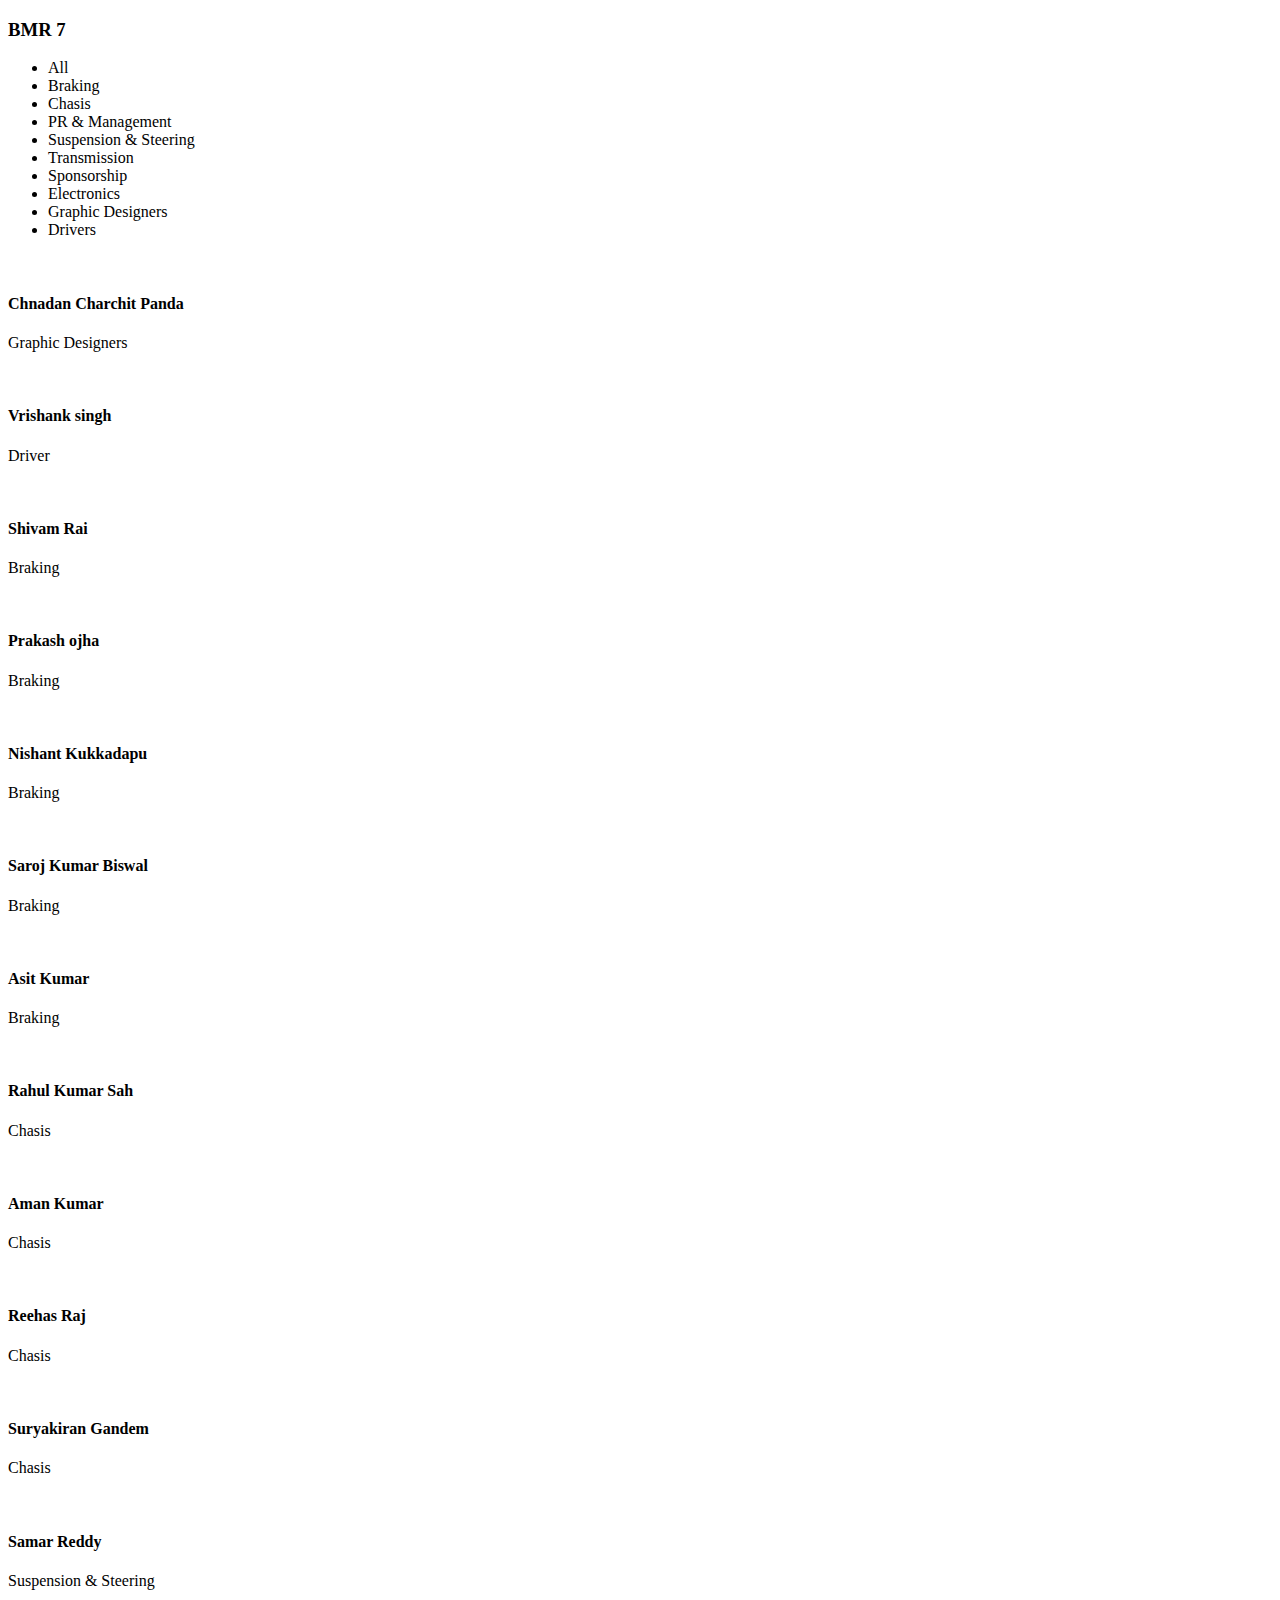
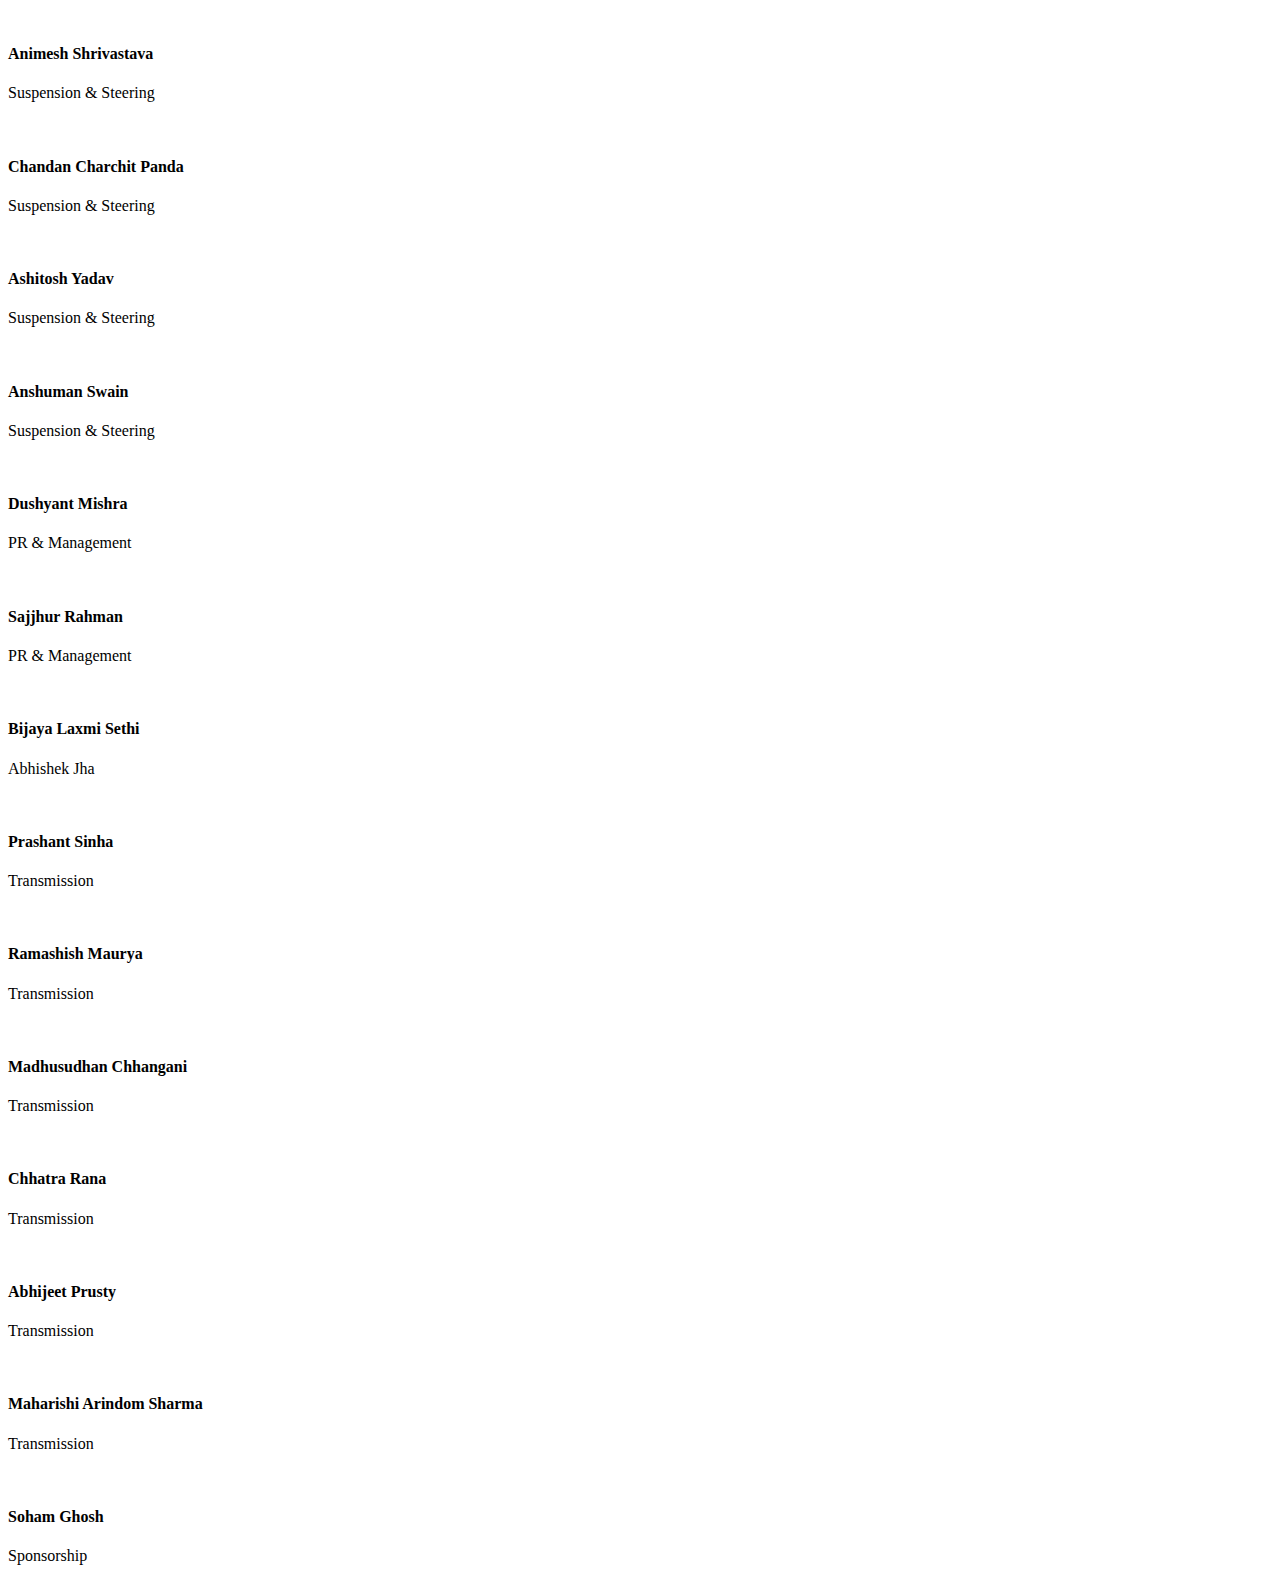
==== BMR_7.html @ 079b58cc "team members" ====
<!DOCTYPE html>
<html>
<head>
  <title>BMR 7</title>
  <meta charset="utf-8">
  <meta content="width=device-width, initial-scale=1.0" name="viewport">
  <meta content="" name="keywords">
  <meta content="" name="description">

  <!-- Favicons -->
  <link href="img/favicon.png" rel="icon">
  <link href="img/apple-touch-icon.png" rel="apple-touch-icon">

  <!-- Google Fonts -->
  <link href="https://fonts.googleapis.com/css?family=Open+Sans:300,300i,400,400i,700,700i|Montserrat:300,400,500,700" rel="stylesheet">

  <!-- Bootstrap CSS File -->
  <link href="lib/bootstrap/css/bootstrap.min.css" rel="stylesheet">

  <!-- Libraries CSS Files -->
  <link href="lib/font-awesome/css/font-awesome.min.css" rel="stylesheet">
  <link href="lib/animate/animate.min.css" rel="stylesheet">
  <link href="lib/ionicons/css/ionicons.min.css" rel="stylesheet">
  <link href="lib/owlcarousel/assets/owl.carousel.min.css" rel="stylesheet">
  <link href="lib/lightbox/css/lightbox.min.css" rel="stylesheet">

  <!-- Main Stylesheet File -->
  <link href="css/style.css" rel="stylesheet">
</head>
<body>
<section id="portfolio"  class="section-bg" >
      <div class="container">

        <header class="section-header">
          <h3 class="section-title">BMR 7</h3>
        </header>

        <div class="row">
          <div class="col-lg-12">
            <ul id="portfolio-flters">
              <li data-filter="*" class="filter-active">All</li>
              <li data-filter=".filter-braking">Braking</li>
              <li data-filter=".filter-chasis">Chasis</li>
              <li data-filter=".filter-pr">PR & Management</li>
              <li data-filter=".filter-suspension_steering">Suspension & Steering</li>
              <li data-filter=".filter-transmission">Transmission</li>
              <li data-filter=".filter-sponsorship">Sponsorship</li>
              <li data-filter=".filter-electronics">Electronics</li>
              <li data-filter=".filter-graphic">Graphic Designers</li>
              <li data-filter=".filter-driver">Drivers</li>
            </ul>
          </div>
        </div>

        <div class="row portfolio-container">

          <div class="col-lg-4 col-md-6 portfolio-item filter-graphic wow fadeInUp">
            <div class="portfolio-wrap">
              <figure>
                <img src="img/user.png" class="img-fluid" alt="">
                <a href="img/user.png" data-lightbox="portfolio" data-title="Adarsh Choudhury" class="link-preview" title="Preview"><i class="ion ion-eye"></i></a>
                <a href="#" class="link-details" title="More Details"><i class="ion ion-android-open"></i></a>
              </figure>

              <div class="portfolio-info">
                <h4>Chnadan Charchit Panda</h4>
                <p>Graphic Designers</p>
              </div>
            </div>
          </div>  

          <div class="col-lg-4 col-md-6 portfolio-item filter-driver wow fadeInUp">
            <div class="portfolio-wrap">
              <figure>
                <img src="img/user.png" class="img-fluid" alt="">
                <a href="img/user.png" data-lightbox="portfolio" data-title="Adarsh Choudhury" class="link-preview" title="Preview"><i class="ion ion-eye"></i></a>
                <a href="#" class="link-details" title="More Details"><i class="ion ion-android-open"></i></a>
              </figure>

              <div class="portfolio-info">
                <h4>Vrishank singh</h4>
                <p>Driver</p>
              </div>
            </div>
          </div>    

          <div class="col-lg-4 col-md-6 portfolio-item filter-braking wow fadeInUp">
            <div class="portfolio-wrap">
              <figure>
                <img src="img/user.png" class="img-fluid" alt="">
                <a href="img/user.png" data-lightbox="portfolio" data-title="Adarsh Choudhury" class="link-preview" title="Preview"><i class="ion ion-eye"></i></a>
                <a href="#" class="link-details" title="More Details"><i class="ion ion-android-open"></i></a>
              </figure>

              <div class="portfolio-info">
                <h4>Shivam Rai</h4>
                <p>Braking</p>
              </div>
            </div>
          </div>

          <div class="col-lg-4 col-md-6 portfolio-item filter-braking wow fadeInUp" data-wow-delay="0.1s">
            <div class="portfolio-wrap">
              <figure>
                <img src="img/user.png" class="img-fluid" alt="">
                <a href="img/user.png" class="link-preview" data-lightbox="portfolio" data-title="Web 3" title="Preview"><i class="ion ion-eye"></i></a>
                <a href="#" class="link-details" title="More Details"><i class="ion ion-android-open"></i></a>
              </figure>

              <div class="portfolio-info">
                <h4>Prakash ojha</h4>
                <p>Braking</p>
              </div>
            </div>
          </div>

          <div class="col-lg-4 col-md-6 portfolio-item filter-braking wow fadeInUp" data-wow-delay="0.2s">
            <div class="portfolio-wrap">
              <figure>
                <img src="img/user.png" class="img-fluid" alt="">
                <a href="img/user.png" class="link-preview" data-lightbox="portfolio" data-title="App 2" title="Preview"><i class="ion ion-eye"></i></a>
                <a href="#" class="link-details" title="More Details"><i class="ion ion-android-open"></i></a>
              </figure>

              <div class="portfolio-info">
                <h4>Nishant Kukkadapu</h4>
                <p>Braking</p>
              </div>
            </div>
          </div>

          <div class="col-lg-4 col-md-6 portfolio-item filter-braking wow fadeInUp">
            <div class="portfolio-wrap">
              <figure>
                <img src="img/user.png" class="img-fluid" alt="">
                <a href="img/user.png" class="link-preview" data-lightbox="portfolio" data-title="Card 2" title="Preview"><i class="ion ion-eye"></i></a>
                <a href="#" class="link-details" title="More Details"><i class="ion ion-android-open"></i></a>
              </figure>

              <div class="portfolio-info">
                <h4>Saroj Kumar Biswal</h4>
                <p>Braking</p>
              </div>
            </div>
          </div>

          <div class="col-lg-4 col-md-6 portfolio-item filter-braking wow fadeInUp">
            <div class="portfolio-wrap">
              <figure>
                <img src="img/user.png" class="img-fluid" alt="">
                <a href="img/user.png" class="link-preview" data-lightbox="portfolio" data-title="Card 2" title="Preview"><i class="ion ion-eye"></i></a>
                <a href="#" class="link-details" title="More Details"><i class="ion ion-android-open"></i></a>
              </figure>

              <div class="portfolio-info">
                <h4>Asit Kumar</h4>
                <p>Braking</p>
              </div>
            </div>
          </div>

          <div class="col-lg-4 col-md-6 portfolio-item filter-chasis wow fadeInUp" data-wow-delay="0.1s">
            <div class="portfolio-wrap">
              <figure>
                <img src="img/user.png" class="img-fluid" alt="">
                <a href="img/user.png" class="link-preview" data-lightbox="portfolio" data-title="Web 2" title="Preview"><i class="ion ion-eye"></i></a>
                <a href="#" class="link-details" title="More Details"><i class="ion ion-android-open"></i></a>
              </figure>

              <div class="portfolio-info">
                <h4>Rahul Kumar Sah</h4>
                <p>Chasis</p>
              </div>
            </div>
          </div>

          <div class="col-lg-4 col-md-6 portfolio-item filter-chasis wow fadeInUp" data-wow-delay="0.2s">
            <div class="portfolio-wrap">
              <figure>
                <img src="img/user.png" class="img-fluid" alt="">
                <a href="img/user.png" class="link-preview" data-lightbox="portfolio" data-title="App 3" title="Preview"><i class="ion ion-eye"></i></a>
                <a href="#" class="link-details" title="More Details"><i class="ion ion-android-open"></i></a>
              </figure>

              <div class="portfolio-info">
                <h4>Aman Kumar</h4>
                <p>Chasis</p>
              </div>
            </div>
          </div>

          <div class="col-lg-4 col-md-6 portfolio-item filter-chasis wow fadeInUp">
            <div class="portfolio-wrap">
              <figure>
                <img src="img/user.png" class="img-fluid" alt="">
                <a href="img/user.png" class="link-preview" data-lightbox="portfolio" data-title="Card 1" title="Preview"><i class="ion ion-eye"></i></a>
                <a href="#" class="link-details" title="More Details"><i class="ion ion-android-open"></i></a>
              </figure>

              <div class="portfolio-info">
                <h4>Reehas Raj</h4>
                <p>Chasis</p>
              </div>
            </div>
          </div>

          <div class="col-lg-4 col-md-6 portfolio-item filter-chasis wow fadeInUp" data-wow-delay="0.1s">
            <div class="portfolio-wrap">
              <figure>
                <img src="img/user.png" class="img-fluid" alt="">
                <a href="img/user.png" class="link-preview" data-lightbox="portfolio" data-title="Card 3" title="Preview"><i class="ion ion-eye"></i></a>
                <a href="#" class="link-details" title="More Details"><i class="ion ion-android-open"></i></a>
              </figure>

              <div class="portfolio-info">
                <h4>Suryakiran Gandem</h4>
                <p>Chasis</p>
              </div>
            </div>
          </div>

          <div class="col-lg-4 col-md-6 portfolio-item filter-suspension_steering wow fadeInUp" data-wow-delay="0.2s">
            <div class="portfolio-wrap">
              <figure>
                <img src="img/user.png" class="img-fluid" alt="">
                <a href="img/user.png" class="link-preview" data-lightbox="portfolio" data-title="Web 1" title="Preview"><i class="ion ion-eye"></i></a>
                <a href="#" class="link-details" title="More Details"><i class="ion ion-android-open"></i></a>
              </figure>

              <div class="portfolio-info">
                <h4>Samar Reddy</h4>
                <p>Suspension & Steering</p>
              </div>
            </div>
          </div>

          <div class="col-lg-4 col-md-6 portfolio-item filter-suspension_steering wow fadeInUp" data-wow-delay="0.2s">
            <div class="portfolio-wrap">
              <figure>
                <img src="img/user.png" class="img-fluid" alt="">
                <a href="img/user.png" class="link-preview" data-lightbox="portfolio" data-title="Web 1" title="Preview"><i class="ion ion-eye"></i></a>
                <a href="#" class="link-details" title="More Details"><i class="ion ion-android-open"></i></a>
              </figure>

              <div class="portfolio-info">
                <h4>Animesh Shrivastava</h4>
                <p>Suspension & Steering</p>
              </div>
            </div>
          </div>

          <div class="col-lg-4 col-md-6 portfolio-item filter-suspension_steering wow fadeInUp" data-wow-delay="0.2s">
            <div class="portfolio-wrap">
              <figure>
                <img src="img/user.png" class="img-fluid" alt="">
                <a href="img/user.png" class="link-preview" data-lightbox="portfolio" data-title="Web 1" title="Preview"><i class="ion ion-eye"></i></a>
                <a href="#" class="link-details" title="More Details"><i class="ion ion-android-open"></i></a>
              </figure>

              <div class="portfolio-info">
                <h4>Chandan Charchit Panda</h4>
                <p>Suspension & Steering</p>
              </div>
            </div>
          </div>

          <div class="col-lg-4 col-md-6 portfolio-item filter-suspension_steering wow fadeInUp" data-wow-delay="0.2s">
            <div class="portfolio-wrap">
              <figure>
                <img src="img/user.png" class="img-fluid" alt="">
                <a href="img/user.png" class="link-preview" data-lightbox="portfolio" data-title="Web 1" title="Preview"><i class="ion ion-eye"></i></a>
                <a href="#" class="link-details" title="More Details"><i class="ion ion-android-open"></i></a>
              </figure>

              <div class="portfolio-info">
                <h4>Ashitosh Yadav</h4>
                <p>Suspension & Steering</p>
              </div>
            </div>
          </div>

          <div class="col-lg-4 col-md-6 portfolio-item filter-suspension_steering wow fadeInUp" data-wow-delay="0.2s">
            <div class="portfolio-wrap">
              <figure>
                <img src="img/user.png" class="img-fluid" alt="">
                <a href="img/user.png" class="link-preview" data-lightbox="portfolio" data-title="Web 1" title="Preview"><i class="ion ion-eye"></i></a>
                <a href="#" class="link-details" title="More Details"><i class="ion ion-android-open"></i></a>
              </figure>

              <div class="portfolio-info">
                <h4>Anshuman Swain</h4>
                <p>Suspension & Steering</p>
              </div>
            </div>
          </div>


          <div class="col-lg-4 col-md-6 portfolio-item filter-pr wow fadeInUp" data-wow-delay="0.2s">
            <div class="portfolio-wrap">
              <figure>
                <img src="img/user.png" class="img-fluid" alt="">
                <a href="img/user.png" class="link-preview" data-lightbox="portfolio" data-title="Web 1" title="Preview"><i class="ion ion-eye"></i></a>
                <a href="#" class="link-details" title="More Details"><i class="ion ion-android-open"></i></a>
              </figure>

              <div class="portfolio-info">
                <h4>Dushyant Mishra</h4>
                <p>PR & Management</p>
              </div>
            </div>
          </div>

          <div class="col-lg-4 col-md-6 portfolio-item filter-pr wow fadeInUp" data-wow-delay="0.2s">
            <div class="portfolio-wrap">
              <figure>
                <img src="img/user.png" class="img-fluid" alt="">
                <a href="img/user.png" class="link-preview" data-lightbox="portfolio" data-title="Web 1" title="Preview"><i class="ion ion-eye"></i></a>
                <a href="#" class="link-details" title="More Details"><i class="ion ion-android-open"></i></a>
              </figure>

              <div class="portfolio-info">
                <h4>Sajjhur Rahman</h4>
                <p>PR & Management</p>
              </div>
            </div>
          </div>

          <div class="col-lg-4 col-md-6 portfolio-item filter-pr wow fadeInUp" data-wow-delay="0.2s">
            <div class="portfolio-wrap">
              <figure>
                <img src="img/user.png" class="img-fluid" alt="">
                <a href="img/user.png" class="link-preview" data-lightbox="portfolio" data-title="Web 1" title="Preview"><i class="ion ion-eye"></i></a>
                <a href="#" class="link-details" title="More Details"><i class="ion ion-android-open"></i></a>
              </figure>

              <div class="portfolio-info">
                <h4>Bijaya Laxmi Sethi</h4>
                <p>Abhishek Jha</p>
              </div>
            </div>
          </div>

          <div class="col-lg-4 col-md-6 portfolio-item filter-transmission wow fadeInUp" data-wow-delay="0.2s">
            <div class="portfolio-wrap">
              <figure>
                <img src="img/user.png" class="img-fluid" alt="">
                <a href="img/user.png" class="link-preview" data-lightbox="portfolio" data-title="Web 1" title="Preview"><i class="ion ion-eye"></i></a>
                <a href="#" class="link-details" title="More Details"><i class="ion ion-android-open"></i></a>
              </figure>

              <div class="portfolio-info">
                <h4>Prashant Sinha</h4>
                <p>Transmission</p>
              </div>
            </div>
          </div>

          <div class="col-lg-4 col-md-6 portfolio-item filter-transmission wow fadeInUp" data-wow-delay="0.2s">
            <div class="portfolio-wrap">
              <figure>
                <img src="img/user.png" class="img-fluid" alt="">
                <a href="img/user.png" class="link-preview" data-lightbox="portfolio" data-title="Web 1" title="Preview"><i class="ion ion-eye"></i></a>
                <a href="#" class="link-details" title="More Details"><i class="ion ion-android-open"></i></a>
              </figure>

              <div class="portfolio-info">
                <h4>Ramashish Maurya</h4>
                <p>Transmission</p>
              </div>
            </div>
          </div>

          <div class="col-lg-4 col-md-6 portfolio-item filter-transmission wow fadeInUp" data-wow-delay="0.2s">
            <div class="portfolio-wrap">
              <figure>
                <img src="img/user.png" class="img-fluid" alt="">
                <a href="img/user.png" class="link-preview" data-lightbox="portfolio" data-title="Web 1" title="Preview"><i class="ion ion-eye"></i></a>
                <a href="#" class="link-details" title="More Details"><i class="ion ion-android-open"></i></a>
              </figure>

              <div class="portfolio-info">
                <h4>Madhusudhan Chhangani</h4>
                <p>Transmission</p>
              </div>
            </div>
          </div>

          <div class="col-lg-4 col-md-6 portfolio-item filter-transmission wow fadeInUp" data-wow-delay="0.2s">
            <div class="portfolio-wrap">
              <figure>
                <img src="img/user.png" class="img-fluid" alt="">
                <a href="img/user.png" class="link-preview" data-lightbox="portfolio" data-title="Web 1" title="Preview"><i class="ion ion-eye"></i></a>
                <a href="#" class="link-details" title="More Details"><i class="ion ion-android-open"></i></a>
              </figure>

              <div class="portfolio-info">
                <h4>Chhatra Rana</h4>
                <p>Transmission</p>
              </div>
            </div>
          </div>

          <div class="col-lg-4 col-md-6 portfolio-item filter-transmission wow fadeInUp" data-wow-delay="0.2s">
            <div class="portfolio-wrap">
              <figure>
                <img src="img/user.png" class="img-fluid" alt="">
                <a href="img/user.png" class="link-preview" data-lightbox="portfolio" data-title="Web 1" title="Preview"><i class="ion ion-eye"></i></a>
                <a href="#" class="link-details" title="More Details"><i class="ion ion-android-open"></i></a>
              </figure>

              <div class="portfolio-info">
                <h4>Abhijeet Prusty</h4>
                <p>Transmission</p>
              </div>
            </div>
          </div>

          <div class="col-lg-4 col-md-6 portfolio-item filter-transmission wow fadeInUp" data-wow-delay="0.2s">
            <div class="portfolio-wrap">
              <figure>
                <img src="img/user.png" class="img-fluid" alt="">
                <a href="img/user.png" class="link-preview" data-lightbox="portfolio" data-title="Web 1" title="Preview"><i class="ion ion-eye"></i></a>
                <a href="#" class="link-details" title="More Details"><i class="ion ion-android-open"></i></a>
              </figure>

              <div class="portfolio-info">
                <h4>Maharishi Arindom Sharma</h4>
                <p>Transmission</p>
              </div>
            </div>
          </div>

          <div class="col-lg-4 col-md-6 portfolio-item filter-sponsorship wow fadeInUp" data-wow-delay="0.2s">
            <div class="portfolio-wrap">
              <figure>
                <img src="img/user.png" class="img-fluid" alt="">
                <a href="img/user.png" class="link-preview" data-lightbox="portfolio" data-title="Web 1" title="Preview"><i class="ion ion-eye"></i></a>
                <a href="#" class="link-details" title="More Details"><i class="ion ion-android-open"></i></a>
              </figure>

              <div class="portfolio-info">
                <h4>Soham Ghosh</h4>
                <p>Sponsorship</p>
              </div>
            </div>
          </div>

          </div>

        </div>

      </div>
    </section><!-- #portfolio -->



  <!-- JAVA Script -->
  <script src="lib/jquery/jquery.min.js"></script>
  <script src="lib/jquery/jquery-migrate.min.js"></script>
  <script src="lib/bootstrap/js/bootstrap.bundle.min.js"></script>
  <script src="lib/easing/easing.min.js"></script>
  <script src="lib/superfish/hoverIntent.js"></script>
  <script src="lib/superfish/superfish.min.js"></script>
  <script src="lib/wow/wow.min.js"></script>
  <script src="lib/waypoints/waypoints.min.js"></script>
  <script src="lib/counterup/counterup.min.js"></script>
  <script src="lib/owlcarousel/owl.carousel.min.js"></script>
  <script src="lib/isotope/isotope.pkgd.min.js"></script>
  <script src="lib/lightbox/js/lightbox.min.js"></script>
  <script src="lib/touchSwipe/jquery.touchSwipe.min.js"></script>
  <script src="js/main.js"></script>

</body>
</html>
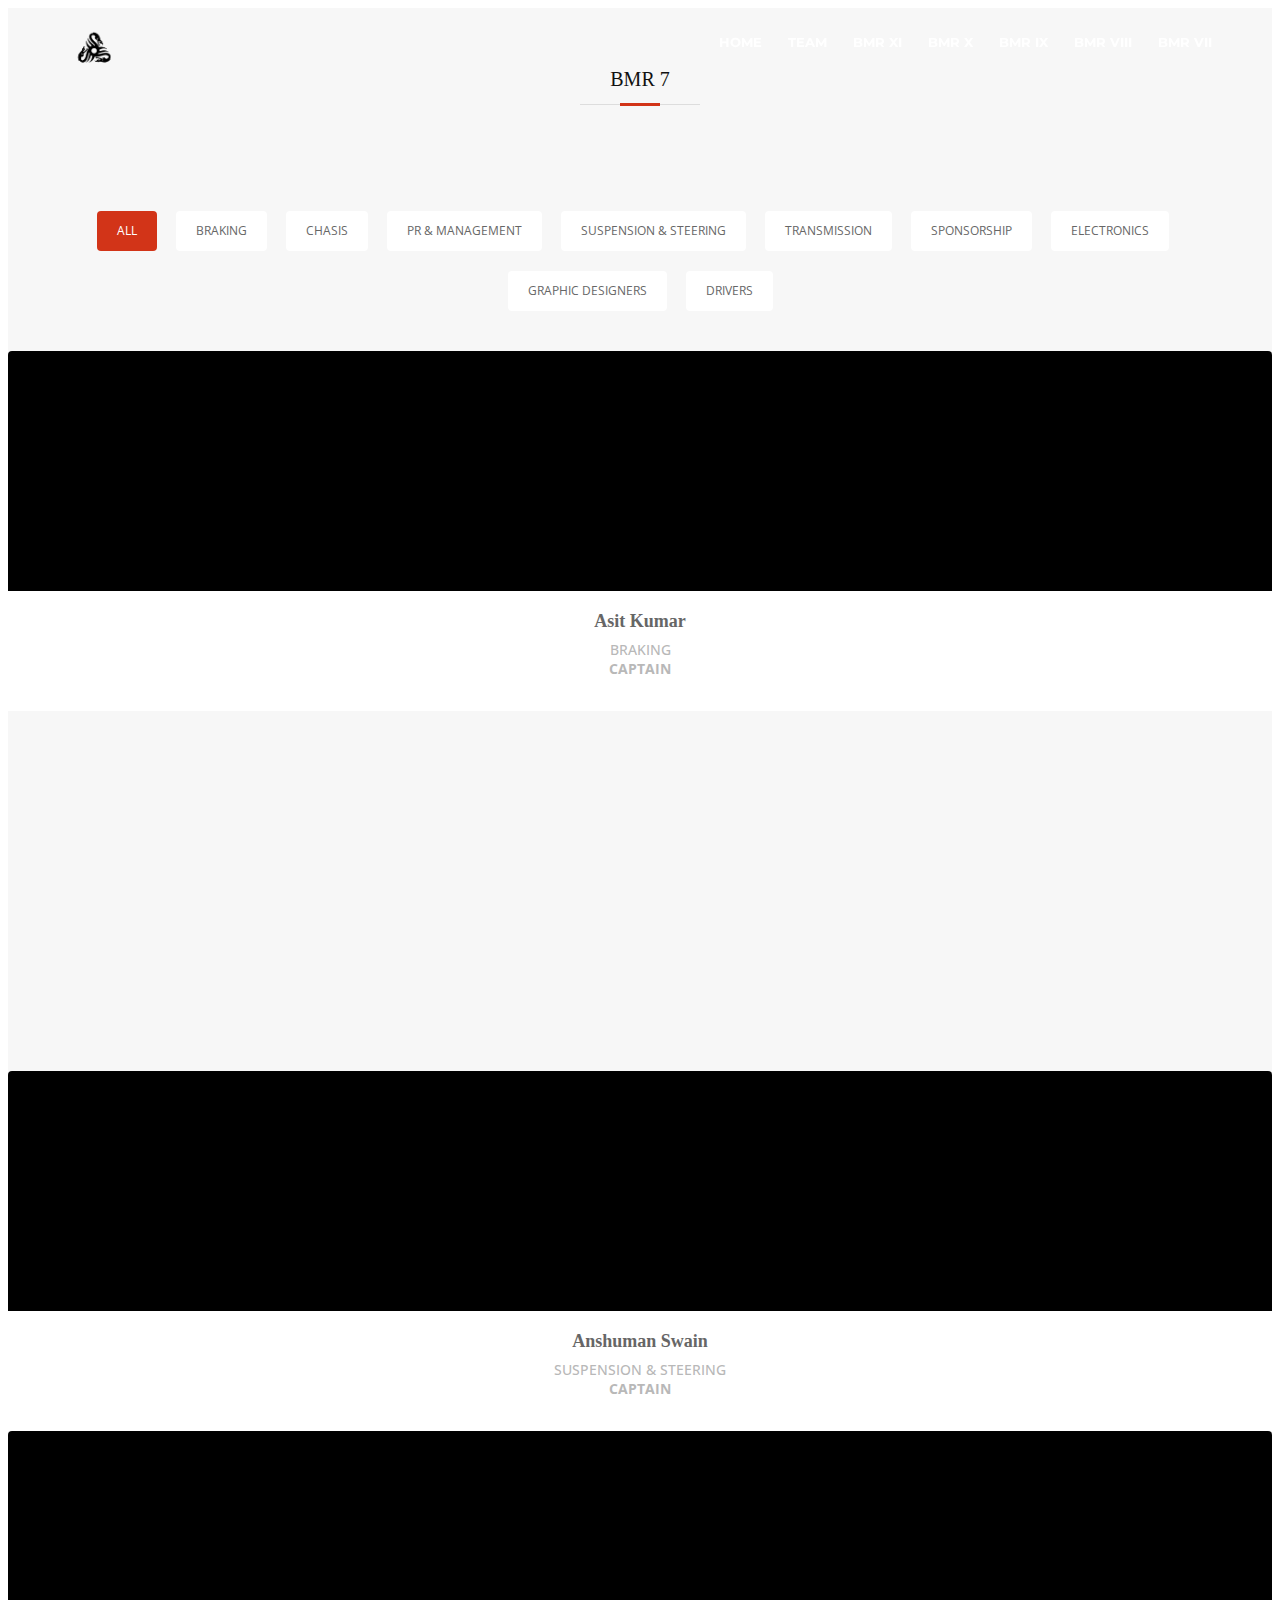
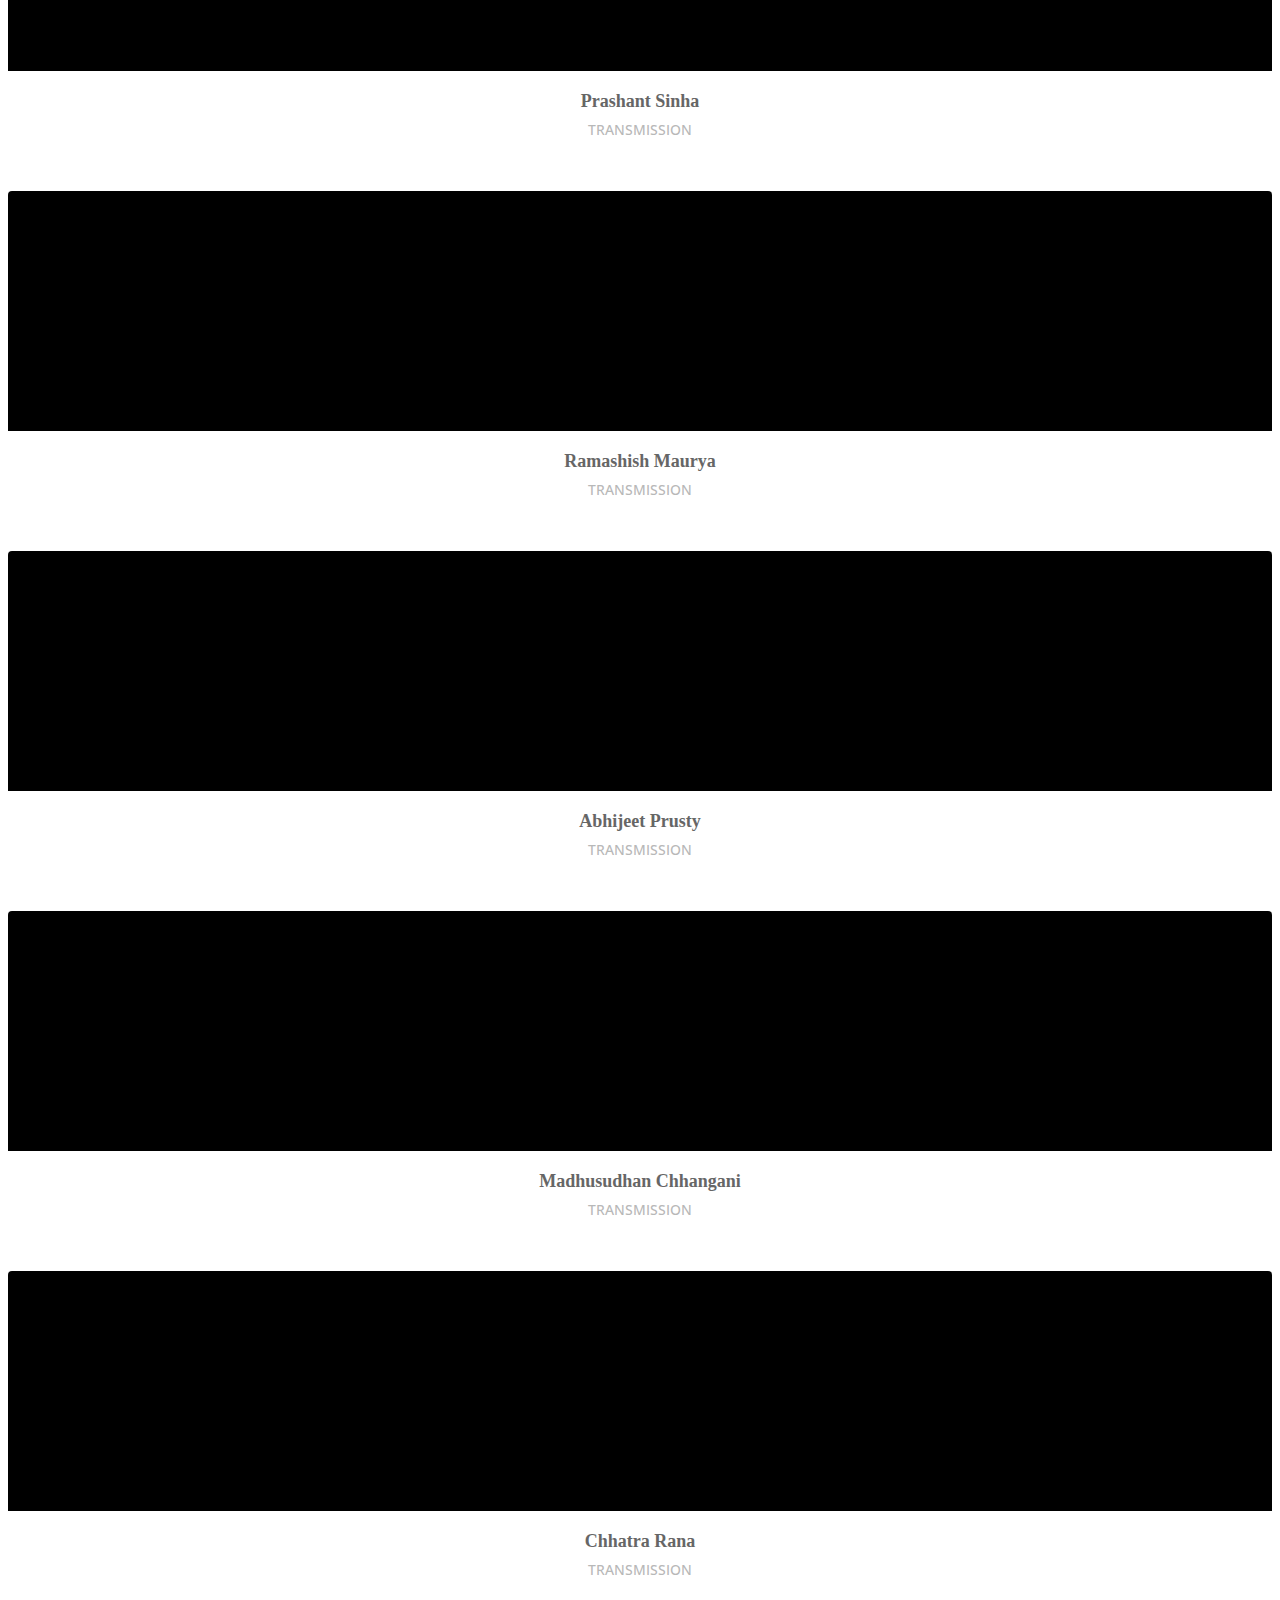
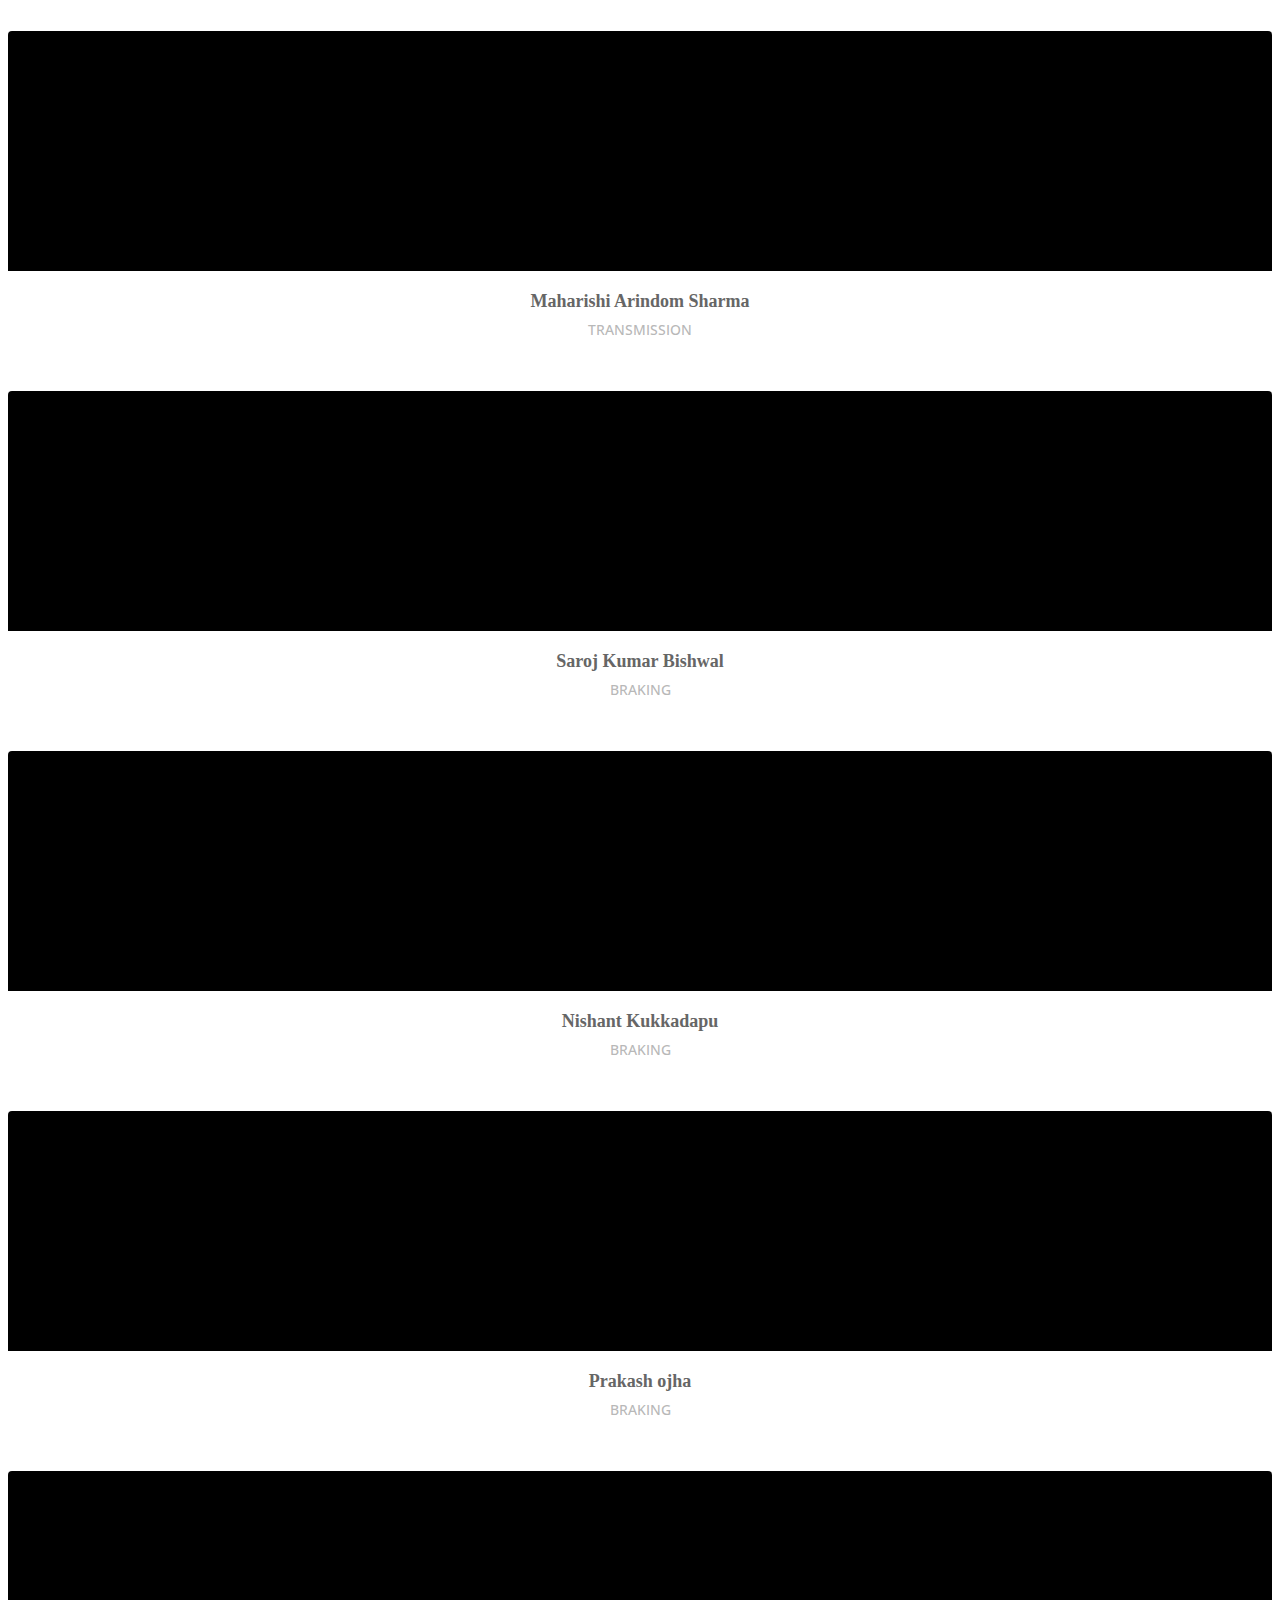
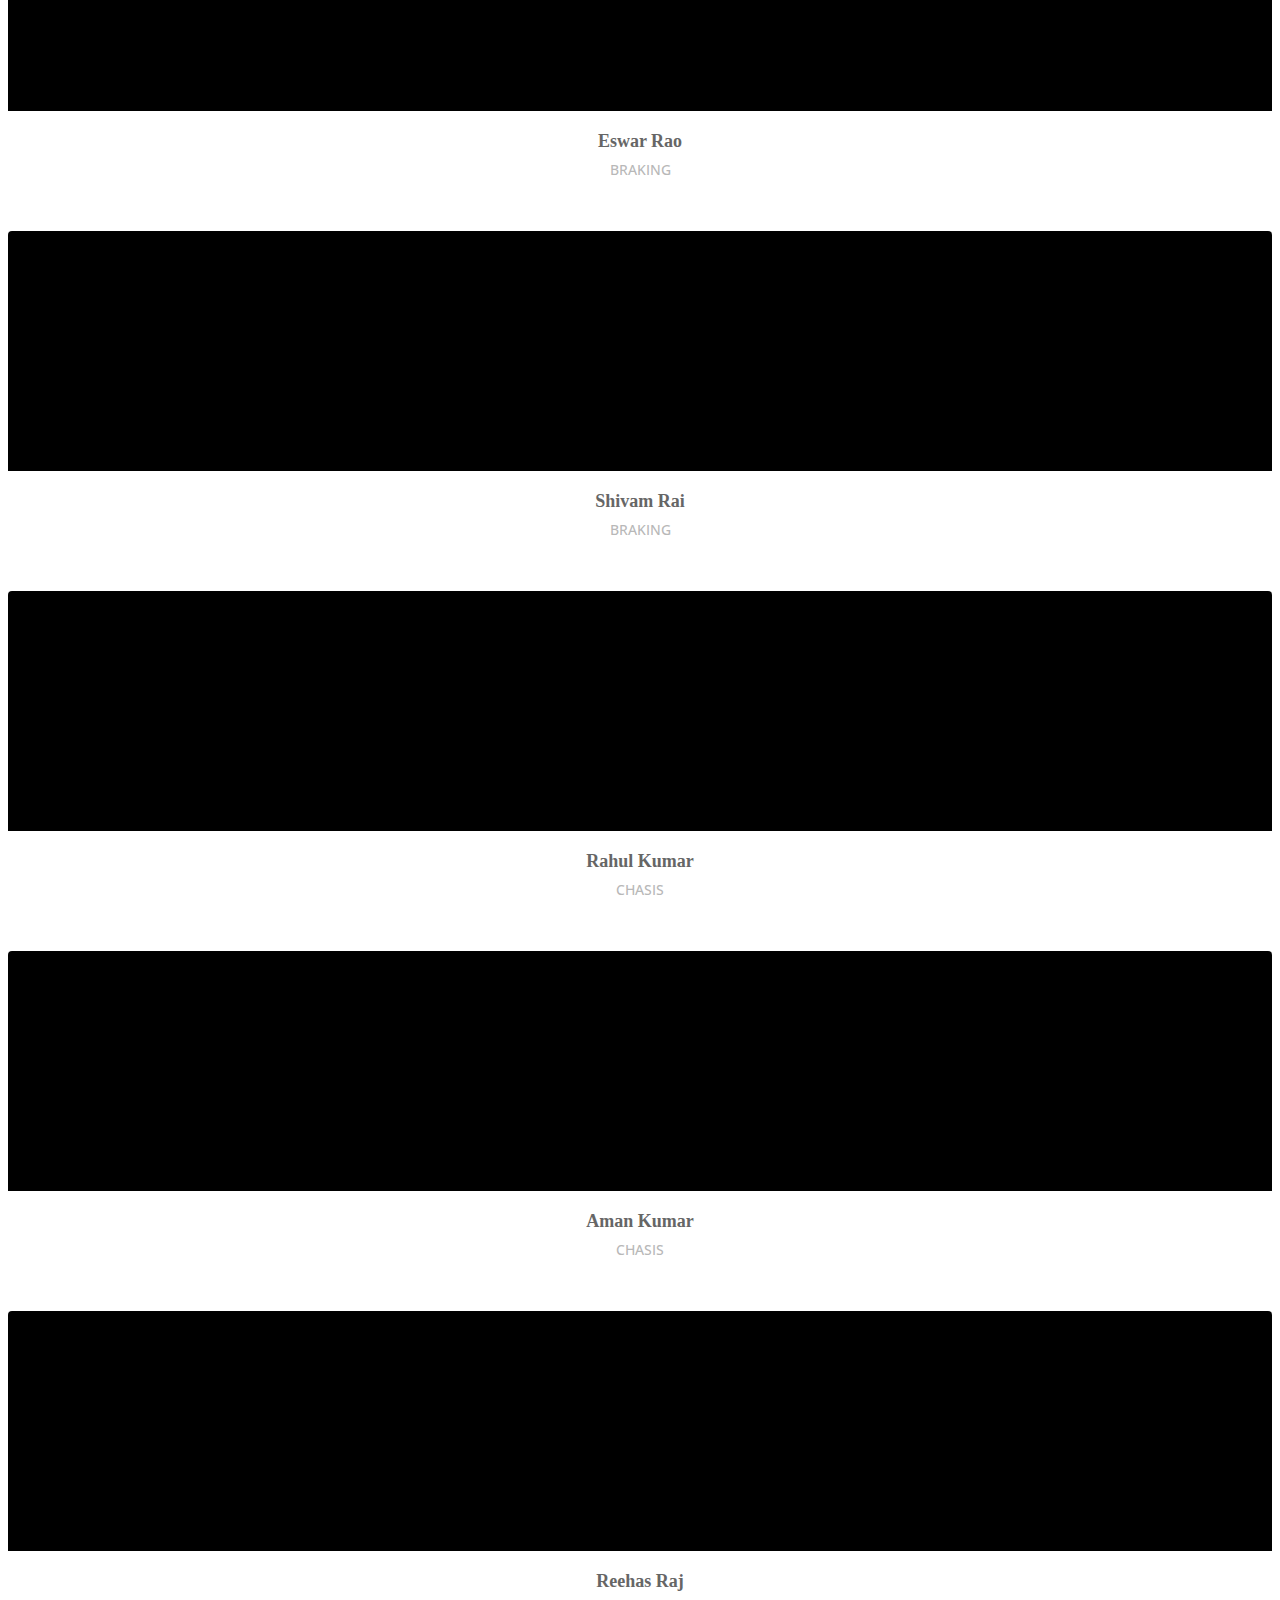
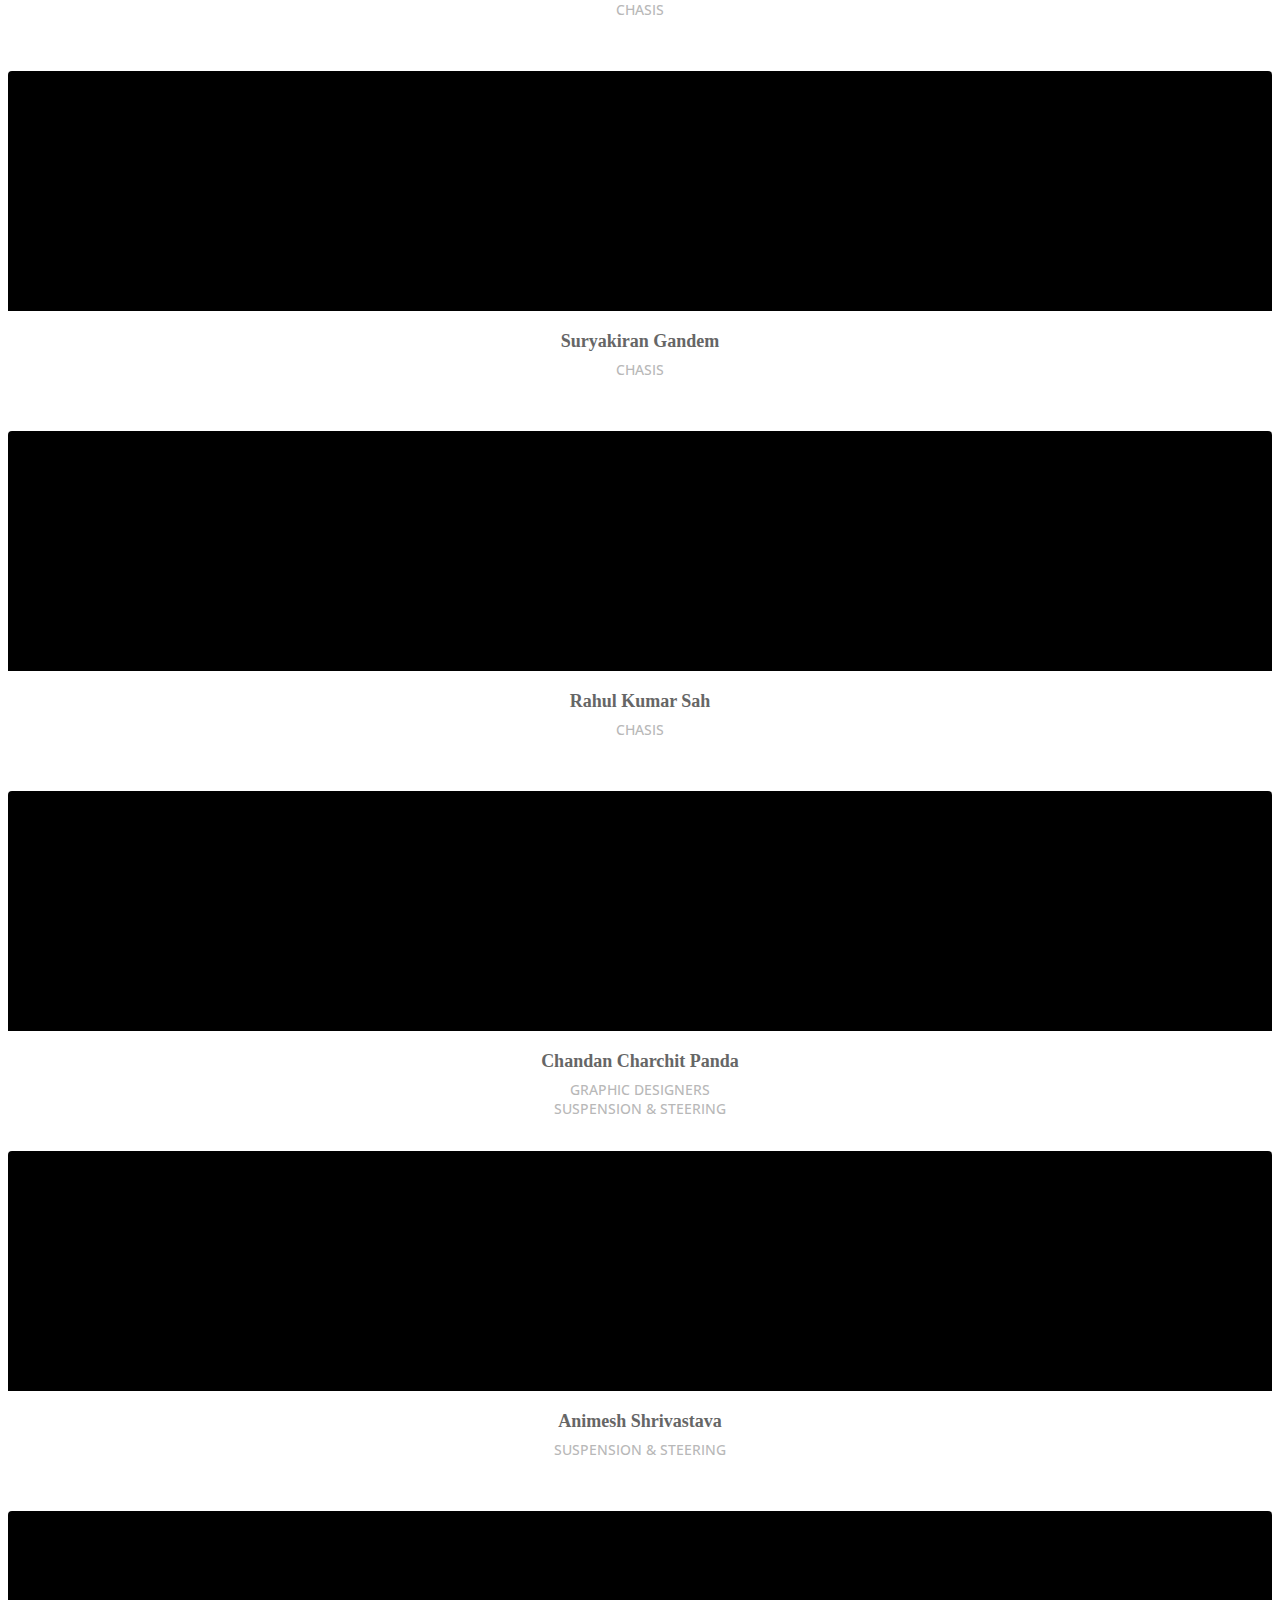
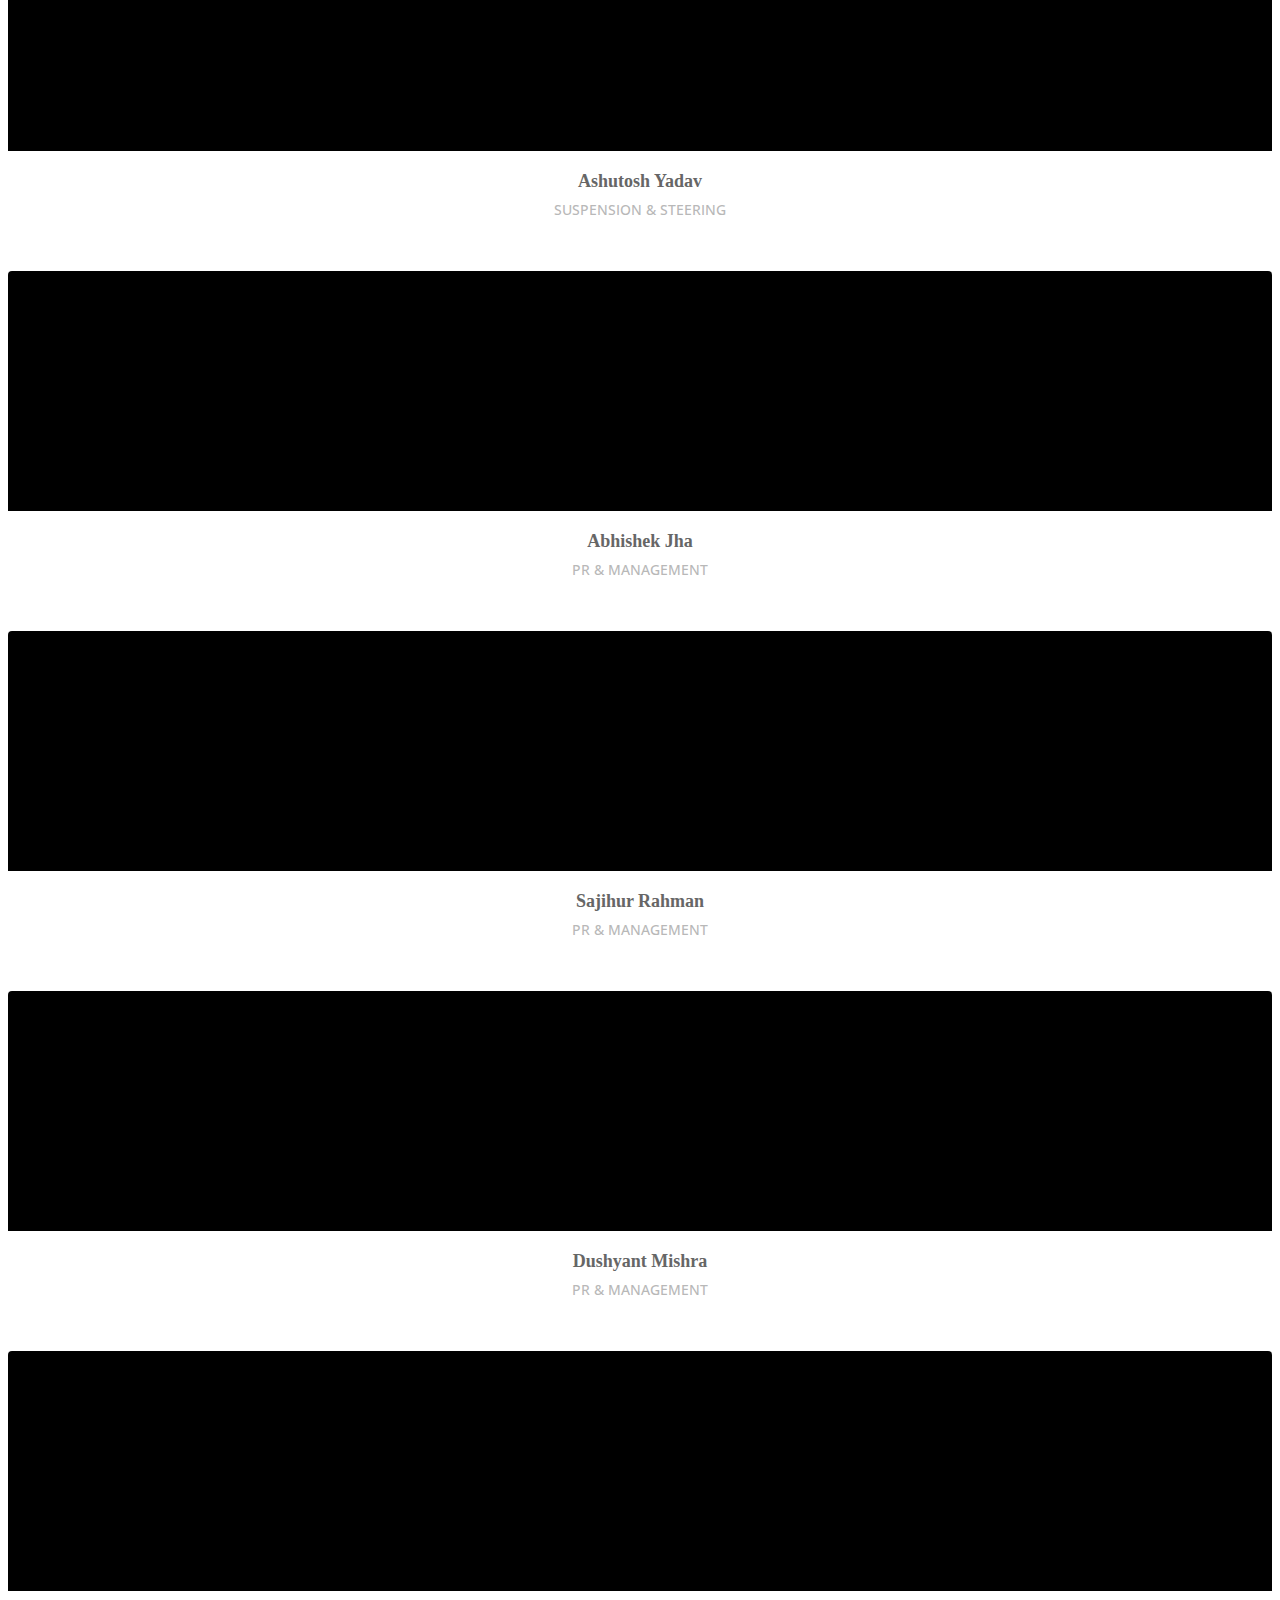
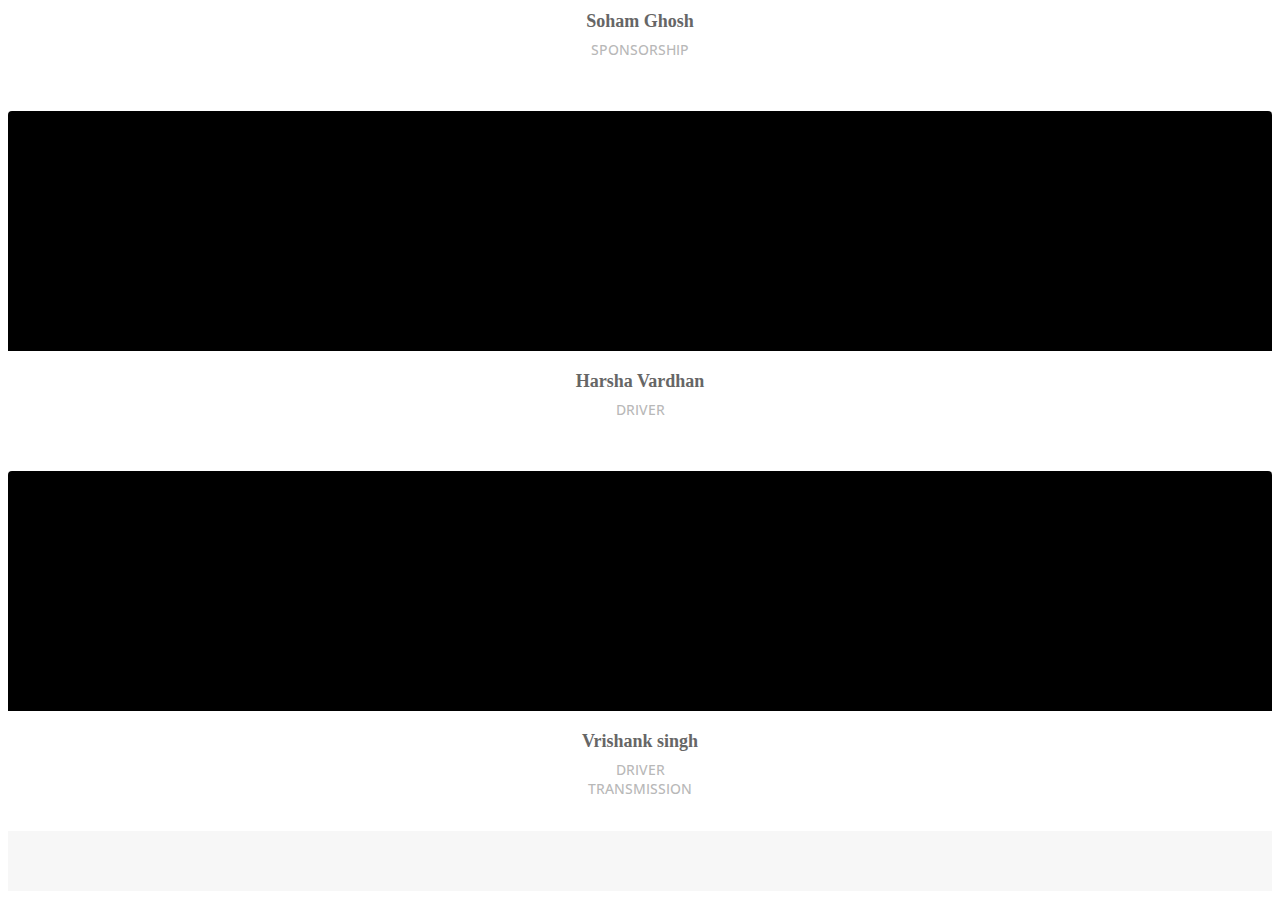
==== commit 6744a42b: "Merge pull request #1 from KamaljeetSahoo/master" ====
--- a/BMR_7.html
+++ b/BMR_7.html
@@ -28,6 +28,40 @@
   <link href="css/style.css" rel="stylesheet">
 </head>
 <body>
+
+  <!--==========================
+    Header
+  ============================-->
+  <header id="header">
+    <div class="container-fluid">
+
+      <div id="logo" class="pull-left">
+        <!-- <h1><a href="#intro" class="scrollto">Team BMR</a></h1> -->
+        <!-- Uncomment below if you prefer to use an image logo -->
+         <a href="#intro"><img src="LOGOS/logo_x.png" class="logo_S"></a>
+      </div>
+
+      <nav id="nav-menu-container">
+        <ul class="nav-menu">
+          <li><a href="index.html">Home</a></li>
+          <li><a href="team.html">Team</a></li>
+          <li><a href="BMR_XI.html">BMR XI</a></li>
+          <li><a href="BMR_X.html">BMR X</a></li>
+          <li><a href="BMR_IX.html">BMR IX</a></li>
+          <li><a href="BMR_8.html">BMR VIII</a></li>
+          <li><a href="BMR_7.html">BMR VII</a></li>
+        </ul>
+      </nav><!-- #nav-menu-container -->
+    </div>
+  </header><!-- #header -->
+
+
+
+<!-- ==========
+===============
+===Portfolio===
+===============
+=========== -->
 <section id="portfolio"  class="section-bg" >
       <div class="container">
 
@@ -54,396 +88,429 @@
 
         <div class="row portfolio-container">
 
-          <div class="col-lg-4 col-md-6 portfolio-item filter-graphic wow fadeInUp">
-            <div class="portfolio-wrap">
-              <figure>
-                <img src="img/user.png" class="img-fluid" alt="">
-                <a href="img/user.png" data-lightbox="portfolio" data-title="Adarsh Choudhury" class="link-preview" title="Preview"><i class="ion ion-eye"></i></a>
-                <a href="#" class="link-details" title="More Details"><i class="ion ion-android-open"></i></a>
-              </figure>
-
-              <div class="portfolio-info">
-                <h4>Chnadan Charchit Panda</h4>
+
+           <div class="col-lg-4 col-md-6 portfolio-item filter-braking wow fadeInUp">
+            <div class="portfolio-wrap">
+              <figure>
+                <img src="img/BMR_photos/Asit_Kumar_7_Braking_1.jpg" class="img-fluid" alt="">
+                <a href="img/BMR_photos/Asit_Kumar_7_Braking.jpg" class="link-preview" data-lightbox="portfolio" data-title="Asit Kumar" title="Preview"><i class="ion ion-eye"></i></a>
+
+              </figure>
+              <div class="portfolio-info">
+                <h4>Asit Kumar</h4>
+                <p>Braking</p>
+                <p><strong>Captain</strong></p>
+              </div>
+            </div>
+          </div>
+
+          <div class="col-lg-4 col-md-6 portfolio-item">
+          </div>
+
+          <div class="col-lg-4 col-md-6 portfolio-item filter-suspension_steering wow fadeInUp" data-wow-delay="0.2s">
+            <div class="portfolio-wrap">
+              <figure>
+                <img src="img/BMR_photos/Anshuman_Swain_7_Suspension.jpg" class="img-fluid" alt="">
+                <a href="img/BMR_photos/Anshuman_Swain_7_Suspension.jpg" class="link-preview" data-lightbox="portfolio" data-title="Anshuman Swain" title="Preview"><i class="ion ion-eye"></i></a>
+
+              </figure>
+
+              <div class="portfolio-info">
+                <h4>Anshuman Swain</h4>
+                <p>Suspension & Steering</p>
+                <p><strong>Captain</strong></p>
+              </div>
+            </div>
+          </div>
+
+
+          <div class="col-lg-4 col-md-6 portfolio-item filter-transmission wow fadeInUp" data-wow-delay="0.2s">
+            <div class="portfolio-wrap">
+              <figure>
+                <img src="img/BMR_photos/Prashant_Sinha_7_Transmission_1.jpg" class="img-fluid" alt="">
+                <a href="img/BMR_photos/Prashant_Sinha_7_Transmission.jpg" class="link-preview" data-lightbox="portfolio" data-title="Prashant Sinha" title="Preview"><i class="ion ion-eye"></i></a>
+
+              </figure>
+
+              <div class="portfolio-info">
+                <h4>Prashant Sinha</h4>
+                <p>Transmission</p>
+              </div>
+            </div>
+          </div>
+
+
+          <div class="col-lg-4 col-md-6 portfolio-item filter-transmission wow fadeInUp" data-wow-delay="0.2s">
+            <div class="portfolio-wrap">
+              <figure>
+                <img src="img/BMR_photos/Ramashish_Maurya_7_Transmission.jpg" class="img-fluid" alt="">
+                <a href="img/BMR_photos/Ramashish_Maurya_7_Transmission.jpg" class="link-preview" data-lightbox="portfolio" data-title="Ramashish Maurya" title="Preview"><i class="ion ion-eye"></i></a>
+
+              </figure>
+
+              <div class="portfolio-info">
+                <h4>Ramashish Maurya</h4>
+                <p>Transmission</p>
+              </div>
+            </div>
+          </div>
+
+          <div class="col-lg-4 col-md-6 portfolio-item filter-transmission wow fadeInUp" data-wow-delay="0.2s">
+            <div class="portfolio-wrap">
+              <figure>
+                <img src="img/BMR_photos/Abhijeet_Prushty_7_Transmission.jpg" class="img-fluid" alt="">
+                <a href="img/BMR_photos/Abhijeet_Prushty_7_Transmission.jpg" class="link-preview" data-lightbox="portfolio" data-title="Abhijeet Prusty" title="Preview"><i class="ion ion-eye"></i></a>
+
+              </figure>
+
+              <div class="portfolio-info">
+                <h4>Abhijeet Prusty</h4>
+                <p>Transmission</p>
+              </div>
+            </div>
+          </div>
+
+          <div class="col-lg-4 col-md-6 portfolio-item filter-transmission wow fadeInUp" data-wow-delay="0.2s">
+            <div class="portfolio-wrap">
+              <figure>
+                <img src="img/BMR_photos/Madhusudhan_Chhangani_7_Transmission_1.jpg" class="img-fluid" alt="">
+                <a href="img/BMR_photos/Madhusudhan_Chhangani_7_Transmission.jpg" class="link-preview" data-lightbox="portfolio" data-title="Madhusudhan Chhangani" title="Preview"><i class="ion ion-eye"></i></a>
+
+              </figure>
+
+              <div class="portfolio-info">
+                <h4>Madhusudhan Chhangani</h4>
+                <p>Transmission</p>
+              </div>
+            </div>
+          </div>
+
+          <div class="col-lg-4 col-md-6 portfolio-item filter-transmission wow fadeInUp" data-wow-delay="0.2s">
+            <div class="portfolio-wrap">
+              <figure>
+                <img src="img/BMR_photos/Chhatra_Rana_7_Transmission.jpg" class="img-fluid" alt="">
+                <a href="img/BMR_photos/Chhatra_Rana_7_Transmission.jpg" class="link-preview" data-lightbox="portfolio" data-title="Chhatra Rana" title="Preview"><i class="ion ion-eye"></i></a>
+
+              </figure>
+
+              <div class="portfolio-info">
+                <h4>Chhatra Rana</h4>
+                <p>Transmission</p>
+              </div>
+            </div>
+          </div>
+
+          <div class="col-lg-4 col-md-6 portfolio-item filter-transmission wow fadeInUp" data-wow-delay="0.2s">
+            <div class="portfolio-wrap">
+              <figure>
+                <img src="img/BMR_photos/Maharishi_Arindom_7_Transmission_1.jpg" class="img-fluid" alt="">
+                <a href="img/BMR_photos/Maharishi_Arindom_7_Transmission.jpg" class="link-preview" data-lightbox="portfolio" data-title="Maharishi Arindom Sharma" title="Preview"><i class="ion ion-eye"></i></a>
+
+              </figure>
+
+              <div class="portfolio-info">
+                <h4>Maharishi Arindom Sharma</h4>
+                <p>Transmission</p>
+              </div>
+            </div>
+          </div>
+
+
+
+          <div class="col-lg-4 col-md-6 portfolio-item filter-braking wow fadeInUp">
+            <div class="portfolio-wrap">
+              <figure>
+                <img src="img/BMR_photos/saroj_Kumar_bishwal_Braking.png" class="img-fluid" style="width: 100%" alt="">
+                <a href="img/BMR_photos/saroj_Kumar_bishwal_Braking.png" class="link-preview" data-lightbox="portfolio" data-title="Saroj Kumar Bishwal" title="Preview"><i class="ion ion-eye"></i></a>
+
+              </figure>
+
+              <div class="portfolio-info">
+                <h4>Saroj Kumar Bishwal</h4>
+                <p>Braking</p>
+              </div>
+            </div>
+          </div>
+
+          <div class="col-lg-4 col-md-6 portfolio-item filter-braking wow fadeInUp" data-wow-delay="0.2s">
+            <div class="portfolio-wrap">
+              <figure>
+                <img src="img/BMR_photos/Nishanth_Kukkadapu_7_Braking.jpg" class="img-fluid" alt="">
+                <a href="img/BMR_photos/Nishanth_Kukkadapu_7_Braking.jpg" class="link-preview" data-lightbox="portfolio" data-title="Nishant Kukkadapu" title="Preview"><i class="ion ion-eye"></i></a>
+
+              </figure>
+
+              <div class="portfolio-info">
+                <h4>Nishant Kukkadapu</h4>
+                <p>Braking</p>
+              </div>
+            </div>
+          </div>
+
+          <div class="col-lg-4 col-md-6 portfolio-item filter-braking wow fadeInUp" data-wow-delay="0.1s">
+            <div class="portfolio-wrap">
+              <figure>
+                <img src="img/BMR_photos/Prakash_Ojha_7_Braking.jpg" class="img-fluid" alt="">
+                <a href="img/BMR_photos/Prakash_Ojha_7_Braking.jpg" class="link-preview" data-lightbox="portfolio" data-title="Prakash ojha" title="Preview"><i class="ion ion-eye"></i></a>
+
+              </figure>
+
+              <div class="portfolio-info">
+                <h4>Prakash ojha</h4>
+                <p>Braking</p>
+              </div>
+            </div>
+          </div>
+
+          <div class="col-lg-4 col-md-6 portfolio-item filter-braking wow fadeInUp" data-wow-delay="0.2s">
+            <div class="portfolio-wrap">
+              <figure>
+                <img src="img/BMR_photos/eswar_rao_7_Braking.png" class="img-fluid" alt="">
+                <a href="img/BMR_photos/eswar_rao_7_Braking.png" class="link-preview" data-lightbox="portfolio" data-title="Eswar Rao" title="Preview"><i class="ion ion-eye"></i></a>
+
+              </figure>
+
+              <div class="portfolio-info">
+                <h4>Eswar Rao</h4>
+                <p>Braking</p>
+              </div>
+            </div>
+          </div>
+
+          <div class="col-lg-4 col-md-6 portfolio-item filter-braking wow fadeInUp">
+            <div class="portfolio-wrap">
+              <figure>
+                <img src="img/BMR_photos/Shivam_Rai_7_Braking_1.jpg" class="img-fluid" alt="">
+                <a href="img/BMR_photos/Shivam_Rai_7_Braking.jpg" data-lightbox="portfolio" data-title="Shivam Rai" class="link-preview" title="Preview"><i class="ion ion-eye"></i></a>
+
+              </figure>
+
+              <div class="portfolio-info">
+                <h4>Shivam Rai</h4>
+                <p>Braking</p>
+              </div>
+            </div>
+          </div>
+
+          <div class="col-lg-4 col-md-6 portfolio-item filter-chasis wow fadeInUp" data-wow-delay="0.1s">
+            <div class="portfolio-wrap">
+              <figure>
+                <img src="img/BMR_photos/Rahul_Kumar_7_Chassis.jpg" class="img-fluid" alt="">
+                <a href="img/BMR_photos/Rahul_Kumar_7_Chassis.jpg" class="link-preview" data-lightbox="portfolio" data-title="Rahul Kumar" title="Preview"><i class="ion ion-eye"></i></a>
+
+              </figure>
+
+              <div class="portfolio-info">
+                <h4>Rahul Kumar</h4>
+                <p>Chasis</p>
+              </div>
+            </div>
+          </div>
+
+
+          <div class="col-lg-4 col-md-6 portfolio-item filter-chasis wow fadeInUp" data-wow-delay="0.2s">
+            <div class="portfolio-wrap">
+              <figure>
+                <img src="img/BMR_photos/Aman_Kumar_7_Chassis.jpg" class="img-fluid" alt="" style="width:100%">
+                <a href="img/BMR_photos/Aman_Kumar_7_Chassis.jpg" class="link-preview" data-lightbox="portfolio" data-title="Aman Kumar" title="Preview"><i class="ion ion-eye"></i></a>
+
+              </figure>
+
+              <div class="portfolio-info">
+                <h4>Aman Kumar</h4>
+                <p>Chasis</p>
+              </div>
+            </div>
+          </div>
+
+          <div class="col-lg-4 col-md-6 portfolio-item filter-chasis wow fadeInUp">
+            <div class="portfolio-wrap">
+              <figure>
+                <img src="img/BMR_photos/Reehas_Raj_7_Chassis.jpg" class="img-fluid" alt="">
+                <a href="img/BMR_photos/Reehas_Raj_7_Chassis.jpg" class="link-preview" data-lightbox="portfolio" data-title="Reehas Raj" title="Preview"><i class="ion ion-eye"></i></a>
+
+              </figure>
+
+              <div class="portfolio-info">
+                <h4>Reehas Raj</h4>
+                <p>Chasis</p>
+              </div>
+            </div>
+          </div>
+
+          <div class="col-lg-4 col-md-6 portfolio-item filter-chasis wow fadeInUp" data-wow-delay="0.1s">
+            <div class="portfolio-wrap">
+              <figure>
+                <img src="img/BMR_photos/Surya_Kiran_Gandem_7_Chassis.jpg" class="img-fluid" alt=""  style="height: 100%;">
+                <a href="img/BMR_photos/Surya_Kiran_Gandem_7_Chassis.jpg" class="link-preview" data-lightbox="portfolio" data-title="Suryakiran Gandem" title="Preview"><i class="ion ion-eye"></i></a>
+
+              </figure>
+
+              <div class="portfolio-info">
+                <h4>Suryakiran Gandem</h4>
+                <p>Chasis</p>
+              </div>
+            </div>
+          </div>
+
+          <div class="col-lg-4 col-md-6 portfolio-item filter-chasis wow fadeInUp" data-wow-delay="0.1s">
+            <div class="portfolio-wrap">
+              <figure>
+                <img src="img/BMR_photos/Rahul_Kumar_Sah_7_Chassis.jpg" class="img-fluid" alt="">
+                <a href="img/BMR_photos/Rahul_Kumar_Sah_7_Chassis.jpg" class="link-preview" data-lightbox="portfolio" data-title="Rahul Kumar Sah" title="Preview"><i class="ion ion-eye"></i></a>
+
+              </figure>
+
+              <div class="portfolio-info">
+                <h4>Rahul Kumar Sah</h4>
+                <p>Chasis</p>
+              </div>
+            </div>
+          </div>
+
+
+
+
+          <div class="col-lg-4 col-md-6 portfolio-item filter-graphic filter-suspension_steering wow fadeInUp">
+            <div class="portfolio-wrap">
+              <figure>
+                <img src="img/BMR_photos/Chandan_Charchit_Panda_7_Suspension.jpg" class="img-fluid" alt="">
+                <a href="img/BMR_photos/Chandan_Charchit_Panda_7_Suspension.jpg" data-lightbox="portfolio" data-title="Chandan Charchit Panda" class="link-preview" title="Preview"><i class="ion ion-eye"></i></a>
+
+              </figure>
+
+              <div class="portfolio-info">
+                <h4>Chandan Charchit Panda</h4>
                 <p>Graphic Designers</p>
-              </div>
-            </div>
-          </div>  
+                <p>Suspension & Steering</p>
+              </div>
+            </div>
+          </div>
+
+          <div class="col-lg-4 col-md-6 portfolio-item filter-suspension_steering wow fadeInUp" data-wow-delay="0.2s">
+            <div class="portfolio-wrap">
+              <figure>
+                <img src="img/BMR_photos/Animesh_Shrivastava_7_Suspension.jpg" class="img-fluid" alt="" style="width: 100%;">
+                <a href="img/BMR_photos/Animesh_Shrivastava_7_Suspension.jpg" class="link-preview" data-lightbox="portfolio" data-title="Animesh Shrivastava" title="Preview"><i class="ion ion-eye"></i></a>
+
+              </figure>
+
+              <div class="portfolio-info">
+                <h4>Animesh Shrivastava</h4>
+                <p>Suspension & Steering</p>
+              </div>
+            </div>
+          </div>
+
+          <div class="col-lg-4 col-md-6 portfolio-item filter-suspension_steering wow fadeInUp" data-wow-delay="0.2s">
+            <div class="portfolio-wrap">
+              <figure>
+                <img src="img/BMR_photos/Ashutosh_Yadav_7_Suspension.png" class="img-fluid" alt="">
+                <a href="img/BMR_photos/Ashutosh_Yadav_7_Suspension.png" class="link-preview" data-lightbox="portfolio" data-title="Ashutosh Yadav" title="Preview"><i class="ion ion-eye"></i></a>
+
+              </figure>
+
+              <div class="portfolio-info">
+                <h4>Ashutosh Yadav</h4>
+                <p>Suspension & Steering</p>
+              </div>
+            </div>
+          </div>
+
+          <div class="col-lg-4 col-md-6 portfolio-item filter-pr wow fadeInUp" data-wow-delay="0.2s">
+            <div class="portfolio-wrap">
+              <figure>
+                <img src="img/BMR_photos/Abhishek_Jha_7_Management.jpg" class="img-fluid" alt="">
+                <a href="img/BMR_photos/Abhishek_Jha_7_Management.jpg" class="link-preview" data-lightbox="portfolio" data-title="Abhishek Jha" title="Preview"><i class="ion ion-eye"></i></a>
+
+              </figure>
+
+              <div class="portfolio-info">
+                <h4>Abhishek Jha</h4>
+                <p>PR & Management</p>
+              </div>
+            </div>
+          </div>
+
+          <div class="col-lg-4 col-md-6 portfolio-item filter-pr wow fadeInUp" data-wow-delay="0.2s">
+            <div class="portfolio-wrap">
+              <figure>
+                <img src="img/BMR_photos/Sajidur_Rehman_Management.jpg" class="img-fluid" alt="">
+                <a href="img/BMR_photos/Sajidur_Rehman_Management.jpg" class="link-preview" data-lightbox="portfolio" data-title="Sajihur Rahman" title="Preview"><i class="ion ion-eye"></i></a>
+
+              </figure>
+
+              <div class="portfolio-info">
+                <h4>Sajihur Rahman</h4>
+                <p>PR & Management</p>
+              </div>
+            </div>
+          </div>
+
+          <div class="col-lg-4 col-md-6 portfolio-item filter-pr wow fadeInUp" data-wow-delay="0.2s">
+            <div class="portfolio-wrap">
+              <figure>
+                <img src="img/BMR_photos/Dushyant_Mishra_7_Management.jpg" class="img-fluid" alt="">
+                <a href="img/BMR_photos/Dushyant_Mishra_7_Management.jpg" class="link-preview" data-lightbox="portfolio" data-title="Dushyant Mishra" title="Preview"><i class="ion ion-eye"></i></a>
+
+              </figure>
+
+              <div class="portfolio-info">
+                <h4>Dushyant Mishra</h4>
+                <p>PR & Management</p>
+              </div>
+            </div>
+          </div>
+
+
+          <div class="col-lg-4 col-md-6 portfolio-item filter-sponsorship wow fadeInUp" data-wow-delay="0.2s">
+            <div class="portfolio-wrap">
+              <figure>
+                <img src="img/BMR_photos/siddharth_gosh_7_Sponsorship_1.jpg" class="img-fluid" alt="">
+                <a href="img/BMR_photos/siddharth_gosh_7_Sponsorship_1.jpg" class="link-preview" data-lightbox="portfolio" data-title="Soham Ghosh" title="Preview"><i class="ion ion-eye"></i></a>
+
+              </figure>
+
+              <div class="portfolio-info">
+                <h4>Soham Ghosh</h4>
+                <p>Sponsorship</p>
+              </div>
+            </div>
+          </div>
 
           <div class="col-lg-4 col-md-6 portfolio-item filter-driver wow fadeInUp">
             <div class="portfolio-wrap">
               <figure>
-                <img src="img/user.png" class="img-fluid" alt="">
-                <a href="img/user.png" data-lightbox="portfolio" data-title="Adarsh Choudhury" class="link-preview" title="Preview"><i class="ion ion-eye"></i></a>
-                <a href="#" class="link-details" title="More Details"><i class="ion ion-android-open"></i></a>
+                <img src="img/BMR_photos/Harsha_Vardhan_7_Driver.jpg" class="img-fluid" alt="">
+                <a href="img/BMR_photos/Harsha_Vardhan_7_Driver.jpg" data-lightbox="portfolio" data-title="Harsha Vardhan" class="link-preview" title="Preview"><i class="ion ion-eye"></i></a>
+
+              </figure>
+
+              <div class="portfolio-info">
+                <h4>Harsha Vardhan</h4>
+                <p>Driver</p>
+              </div>
+            </div>
+          </div>
+
+          <div class="col-lg-4 col-md-6 portfolio-item filter-driver filter-transmission wow fadeInUp">
+            <div class="portfolio-wrap">
+              <figure>
+                <img src="img/BMR_photos/Vrishank_Singh_7_Transmission_1.jpg" class="img-fluid" alt="">
+                <a href="img/BMR_photos/Vrishank_Singh_7_Transmission.jpg" data-lightbox="portfolio" data-title="Vrishank singh" class="link-preview" title="Preview"><i class="ion ion-eye"></i></a>
+
               </figure>
 
               <div class="portfolio-info">
                 <h4>Vrishank singh</h4>
                 <p>Driver</p>
-              </div>
-            </div>
-          </div>    
-
-          <div class="col-lg-4 col-md-6 portfolio-item filter-braking wow fadeInUp">
-            <div class="portfolio-wrap">
-              <figure>
-                <img src="img/user.png" class="img-fluid" alt="">
-                <a href="img/user.png" data-lightbox="portfolio" data-title="Adarsh Choudhury" class="link-preview" title="Preview"><i class="ion ion-eye"></i></a>
-                <a href="#" class="link-details" title="More Details"><i class="ion ion-android-open"></i></a>
-              </figure>
-
-              <div class="portfolio-info">
-                <h4>Shivam Rai</h4>
-                <p>Braking</p>
-              </div>
-            </div>
-          </div>
-
-          <div class="col-lg-4 col-md-6 portfolio-item filter-braking wow fadeInUp" data-wow-delay="0.1s">
-            <div class="portfolio-wrap">
-              <figure>
-                <img src="img/user.png" class="img-fluid" alt="">
-                <a href="img/user.png" class="link-preview" data-lightbox="portfolio" data-title="Web 3" title="Preview"><i class="ion ion-eye"></i></a>
-                <a href="#" class="link-details" title="More Details"><i class="ion ion-android-open"></i></a>
-              </figure>
-
-              <div class="portfolio-info">
-                <h4>Prakash ojha</h4>
-                <p>Braking</p>
-              </div>
-            </div>
-          </div>
-
-          <div class="col-lg-4 col-md-6 portfolio-item filter-braking wow fadeInUp" data-wow-delay="0.2s">
-            <div class="portfolio-wrap">
-              <figure>
-                <img src="img/user.png" class="img-fluid" alt="">
-                <a href="img/user.png" class="link-preview" data-lightbox="portfolio" data-title="App 2" title="Preview"><i class="ion ion-eye"></i></a>
-                <a href="#" class="link-details" title="More Details"><i class="ion ion-android-open"></i></a>
-              </figure>
-
-              <div class="portfolio-info">
-                <h4>Nishant Kukkadapu</h4>
-                <p>Braking</p>
-              </div>
-            </div>
-          </div>
-
-          <div class="col-lg-4 col-md-6 portfolio-item filter-braking wow fadeInUp">
-            <div class="portfolio-wrap">
-              <figure>
-                <img src="img/user.png" class="img-fluid" alt="">
-                <a href="img/user.png" class="link-preview" data-lightbox="portfolio" data-title="Card 2" title="Preview"><i class="ion ion-eye"></i></a>
-                <a href="#" class="link-details" title="More Details"><i class="ion ion-android-open"></i></a>
-              </figure>
-
-              <div class="portfolio-info">
-                <h4>Saroj Kumar Biswal</h4>
-                <p>Braking</p>
-              </div>
-            </div>
-          </div>
-
-          <div class="col-lg-4 col-md-6 portfolio-item filter-braking wow fadeInUp">
-            <div class="portfolio-wrap">
-              <figure>
-                <img src="img/user.png" class="img-fluid" alt="">
-                <a href="img/user.png" class="link-preview" data-lightbox="portfolio" data-title="Card 2" title="Preview"><i class="ion ion-eye"></i></a>
-                <a href="#" class="link-details" title="More Details"><i class="ion ion-android-open"></i></a>
-              </figure>
-
-              <div class="portfolio-info">
-                <h4>Asit Kumar</h4>
-                <p>Braking</p>
-              </div>
-            </div>
-          </div>
-
-          <div class="col-lg-4 col-md-6 portfolio-item filter-chasis wow fadeInUp" data-wow-delay="0.1s">
-            <div class="portfolio-wrap">
-              <figure>
-                <img src="img/user.png" class="img-fluid" alt="">
-                <a href="img/user.png" class="link-preview" data-lightbox="portfolio" data-title="Web 2" title="Preview"><i class="ion ion-eye"></i></a>
-                <a href="#" class="link-details" title="More Details"><i class="ion ion-android-open"></i></a>
-              </figure>
-
-              <div class="portfolio-info">
-                <h4>Rahul Kumar Sah</h4>
-                <p>Chasis</p>
-              </div>
-            </div>
-          </div>
-
-          <div class="col-lg-4 col-md-6 portfolio-item filter-chasis wow fadeInUp" data-wow-delay="0.2s">
-            <div class="portfolio-wrap">
-              <figure>
-                <img src="img/user.png" class="img-fluid" alt="">
-                <a href="img/user.png" class="link-preview" data-lightbox="portfolio" data-title="App 3" title="Preview"><i class="ion ion-eye"></i></a>
-                <a href="#" class="link-details" title="More Details"><i class="ion ion-android-open"></i></a>
-              </figure>
-
-              <div class="portfolio-info">
-                <h4>Aman Kumar</h4>
-                <p>Chasis</p>
-              </div>
-            </div>
-          </div>
-
-          <div class="col-lg-4 col-md-6 portfolio-item filter-chasis wow fadeInUp">
-            <div class="portfolio-wrap">
-              <figure>
-                <img src="img/user.png" class="img-fluid" alt="">
-                <a href="img/user.png" class="link-preview" data-lightbox="portfolio" data-title="Card 1" title="Preview"><i class="ion ion-eye"></i></a>
-                <a href="#" class="link-details" title="More Details"><i class="ion ion-android-open"></i></a>
-              </figure>
-
-              <div class="portfolio-info">
-                <h4>Reehas Raj</h4>
-                <p>Chasis</p>
-              </div>
-            </div>
-          </div>
-
-          <div class="col-lg-4 col-md-6 portfolio-item filter-chasis wow fadeInUp" data-wow-delay="0.1s">
-            <div class="portfolio-wrap">
-              <figure>
-                <img src="img/user.png" class="img-fluid" alt="">
-                <a href="img/user.png" class="link-preview" data-lightbox="portfolio" data-title="Card 3" title="Preview"><i class="ion ion-eye"></i></a>
-                <a href="#" class="link-details" title="More Details"><i class="ion ion-android-open"></i></a>
-              </figure>
-
-              <div class="portfolio-info">
-                <h4>Suryakiran Gandem</h4>
-                <p>Chasis</p>
-              </div>
-            </div>
-          </div>
-
-          <div class="col-lg-4 col-md-6 portfolio-item filter-suspension_steering wow fadeInUp" data-wow-delay="0.2s">
-            <div class="portfolio-wrap">
-              <figure>
-                <img src="img/user.png" class="img-fluid" alt="">
-                <a href="img/user.png" class="link-preview" data-lightbox="portfolio" data-title="Web 1" title="Preview"><i class="ion ion-eye"></i></a>
-                <a href="#" class="link-details" title="More Details"><i class="ion ion-android-open"></i></a>
-              </figure>
-
-              <div class="portfolio-info">
-                <h4>Samar Reddy</h4>
-                <p>Suspension & Steering</p>
-              </div>
-            </div>
-          </div>
-
-          <div class="col-lg-4 col-md-6 portfolio-item filter-suspension_steering wow fadeInUp" data-wow-delay="0.2s">
-            <div class="portfolio-wrap">
-              <figure>
-                <img src="img/user.png" class="img-fluid" alt="">
-                <a href="img/user.png" class="link-preview" data-lightbox="portfolio" data-title="Web 1" title="Preview"><i class="ion ion-eye"></i></a>
-                <a href="#" class="link-details" title="More Details"><i class="ion ion-android-open"></i></a>
-              </figure>
-
-              <div class="portfolio-info">
-                <h4>Animesh Shrivastava</h4>
-                <p>Suspension & Steering</p>
-              </div>
-            </div>
-          </div>
-
-          <div class="col-lg-4 col-md-6 portfolio-item filter-suspension_steering wow fadeInUp" data-wow-delay="0.2s">
-            <div class="portfolio-wrap">
-              <figure>
-                <img src="img/user.png" class="img-fluid" alt="">
-                <a href="img/user.png" class="link-preview" data-lightbox="portfolio" data-title="Web 1" title="Preview"><i class="ion ion-eye"></i></a>
-                <a href="#" class="link-details" title="More Details"><i class="ion ion-android-open"></i></a>
-              </figure>
-
-              <div class="portfolio-info">
-                <h4>Chandan Charchit Panda</h4>
-                <p>Suspension & Steering</p>
-              </div>
-            </div>
-          </div>
-
-          <div class="col-lg-4 col-md-6 portfolio-item filter-suspension_steering wow fadeInUp" data-wow-delay="0.2s">
-            <div class="portfolio-wrap">
-              <figure>
-                <img src="img/user.png" class="img-fluid" alt="">
-                <a href="img/user.png" class="link-preview" data-lightbox="portfolio" data-title="Web 1" title="Preview"><i class="ion ion-eye"></i></a>
-                <a href="#" class="link-details" title="More Details"><i class="ion ion-android-open"></i></a>
-              </figure>
-
-              <div class="portfolio-info">
-                <h4>Ashitosh Yadav</h4>
-                <p>Suspension & Steering</p>
-              </div>
-            </div>
-          </div>
-
-          <div class="col-lg-4 col-md-6 portfolio-item filter-suspension_steering wow fadeInUp" data-wow-delay="0.2s">
-            <div class="portfolio-wrap">
-              <figure>
-                <img src="img/user.png" class="img-fluid" alt="">
-                <a href="img/user.png" class="link-preview" data-lightbox="portfolio" data-title="Web 1" title="Preview"><i class="ion ion-eye"></i></a>
-                <a href="#" class="link-details" title="More Details"><i class="ion ion-android-open"></i></a>
-              </figure>
-
-              <div class="portfolio-info">
-                <h4>Anshuman Swain</h4>
-                <p>Suspension & Steering</p>
-              </div>
-            </div>
-          </div>
-
-
-          <div class="col-lg-4 col-md-6 portfolio-item filter-pr wow fadeInUp" data-wow-delay="0.2s">
-            <div class="portfolio-wrap">
-              <figure>
-                <img src="img/user.png" class="img-fluid" alt="">
-                <a href="img/user.png" class="link-preview" data-lightbox="portfolio" data-title="Web 1" title="Preview"><i class="ion ion-eye"></i></a>
-                <a href="#" class="link-details" title="More Details"><i class="ion ion-android-open"></i></a>
-              </figure>
-
-              <div class="portfolio-info">
-                <h4>Dushyant Mishra</h4>
-                <p>PR & Management</p>
-              </div>
-            </div>
-          </div>
-
-          <div class="col-lg-4 col-md-6 portfolio-item filter-pr wow fadeInUp" data-wow-delay="0.2s">
-            <div class="portfolio-wrap">
-              <figure>
-                <img src="img/user.png" class="img-fluid" alt="">
-                <a href="img/user.png" class="link-preview" data-lightbox="portfolio" data-title="Web 1" title="Preview"><i class="ion ion-eye"></i></a>
-                <a href="#" class="link-details" title="More Details"><i class="ion ion-android-open"></i></a>
-              </figure>
-
-              <div class="portfolio-info">
-                <h4>Sajjhur Rahman</h4>
-                <p>PR & Management</p>
-              </div>
-            </div>
-          </div>
-
-          <div class="col-lg-4 col-md-6 portfolio-item filter-pr wow fadeInUp" data-wow-delay="0.2s">
-            <div class="portfolio-wrap">
-              <figure>
-                <img src="img/user.png" class="img-fluid" alt="">
-                <a href="img/user.png" class="link-preview" data-lightbox="portfolio" data-title="Web 1" title="Preview"><i class="ion ion-eye"></i></a>
-                <a href="#" class="link-details" title="More Details"><i class="ion ion-android-open"></i></a>
-              </figure>
-
-              <div class="portfolio-info">
-                <h4>Bijaya Laxmi Sethi</h4>
-                <p>Abhishek Jha</p>
-              </div>
-            </div>
-          </div>
-
-          <div class="col-lg-4 col-md-6 portfolio-item filter-transmission wow fadeInUp" data-wow-delay="0.2s">
-            <div class="portfolio-wrap">
-              <figure>
-                <img src="img/user.png" class="img-fluid" alt="">
-                <a href="img/user.png" class="link-preview" data-lightbox="portfolio" data-title="Web 1" title="Preview"><i class="ion ion-eye"></i></a>
-                <a href="#" class="link-details" title="More Details"><i class="ion ion-android-open"></i></a>
-              </figure>
-
-              <div class="portfolio-info">
-                <h4>Prashant Sinha</h4>
-                <p>Transmission</p>
-              </div>
-            </div>
-          </div>
-
-          <div class="col-lg-4 col-md-6 portfolio-item filter-transmission wow fadeInUp" data-wow-delay="0.2s">
-            <div class="portfolio-wrap">
-              <figure>
-                <img src="img/user.png" class="img-fluid" alt="">
-                <a href="img/user.png" class="link-preview" data-lightbox="portfolio" data-title="Web 1" title="Preview"><i class="ion ion-eye"></i></a>
-                <a href="#" class="link-details" title="More Details"><i class="ion ion-android-open"></i></a>
-              </figure>
-
-              <div class="portfolio-info">
-                <h4>Ramashish Maurya</h4>
-                <p>Transmission</p>
-              </div>
-            </div>
-          </div>
-
-          <div class="col-lg-4 col-md-6 portfolio-item filter-transmission wow fadeInUp" data-wow-delay="0.2s">
-            <div class="portfolio-wrap">
-              <figure>
-                <img src="img/user.png" class="img-fluid" alt="">
-                <a href="img/user.png" class="link-preview" data-lightbox="portfolio" data-title="Web 1" title="Preview"><i class="ion ion-eye"></i></a>
-                <a href="#" class="link-details" title="More Details"><i class="ion ion-android-open"></i></a>
-              </figure>
-
-              <div class="portfolio-info">
-                <h4>Madhusudhan Chhangani</h4>
-                <p>Transmission</p>
-              </div>
-            </div>
-          </div>
-
-          <div class="col-lg-4 col-md-6 portfolio-item filter-transmission wow fadeInUp" data-wow-delay="0.2s">
-            <div class="portfolio-wrap">
-              <figure>
-                <img src="img/user.png" class="img-fluid" alt="">
-                <a href="img/user.png" class="link-preview" data-lightbox="portfolio" data-title="Web 1" title="Preview"><i class="ion ion-eye"></i></a>
-                <a href="#" class="link-details" title="More Details"><i class="ion ion-android-open"></i></a>
-              </figure>
-
-              <div class="portfolio-info">
-                <h4>Chhatra Rana</h4>
-                <p>Transmission</p>
-              </div>
-            </div>
-          </div>
-
-          <div class="col-lg-4 col-md-6 portfolio-item filter-transmission wow fadeInUp" data-wow-delay="0.2s">
-            <div class="portfolio-wrap">
-              <figure>
-                <img src="img/user.png" class="img-fluid" alt="">
-                <a href="img/user.png" class="link-preview" data-lightbox="portfolio" data-title="Web 1" title="Preview"><i class="ion ion-eye"></i></a>
-                <a href="#" class="link-details" title="More Details"><i class="ion ion-android-open"></i></a>
-              </figure>
-
-              <div class="portfolio-info">
-                <h4>Abhijeet Prusty</h4>
-                <p>Transmission</p>
-              </div>
-            </div>
-          </div>
-
-          <div class="col-lg-4 col-md-6 portfolio-item filter-transmission wow fadeInUp" data-wow-delay="0.2s">
-            <div class="portfolio-wrap">
-              <figure>
-                <img src="img/user.png" class="img-fluid" alt="">
-                <a href="img/user.png" class="link-preview" data-lightbox="portfolio" data-title="Web 1" title="Preview"><i class="ion ion-eye"></i></a>
-                <a href="#" class="link-details" title="More Details"><i class="ion ion-android-open"></i></a>
-              </figure>
-
-              <div class="portfolio-info">
-                <h4>Maharishi Arindom Sharma</h4>
-                <p>Transmission</p>
-              </div>
-            </div>
-          </div>
-
-          <div class="col-lg-4 col-md-6 portfolio-item filter-sponsorship wow fadeInUp" data-wow-delay="0.2s">
-            <div class="portfolio-wrap">
-              <figure>
-                <img src="img/user.png" class="img-fluid" alt="">
-                <a href="img/user.png" class="link-preview" data-lightbox="portfolio" data-title="Web 1" title="Preview"><i class="ion ion-eye"></i></a>
-                <a href="#" class="link-details" title="More Details"><i class="ion ion-android-open"></i></a>
-              </figure>
-
-              <div class="portfolio-info">
-                <h4>Soham Ghosh</h4>
-                <p>Sponsorship</p>
-              </div>
-            </div>
-          </div>
+                <p>Transmission</p>
+              </div>
+            </div>
+          </div>
+
+
+
 
           </div>
 
@@ -471,4 +538,4 @@
   <script src="js/main.js"></script>
 
 </body>
-</html>+</html>
--- a/css/style.css
+++ b/css/style.css
@@ -0,0 +1,1643 @@
+/*
+  Theme Name: BizPage
+  Theme URL: https://bootstrapmade.com/bizpage-bootstrap-business-template/
+  Author: BootstrapMade.com
+  License: https://bootstrapmade.com/license/
+*/
+
+/*--------------------------------------------------------------
+# General
+--------------------------------------------------------------*/
+
+body {
+  background: #fff;
+  color: #666666;
+  font-family: "Open Sans", sans-serif;
+}
+
+a {
+  color: #d23418;
+  transition: 0.5s;
+}
+
+a:hover,
+a:active,
+a:focus {
+  color: #18d36e;
+  outline: none;
+  text-decoration: none;
+}
+
+p {
+  padding: 0;
+  margin: 0 0 30px 0;
+}
+
+h1,
+h2,
+h3,
+h4,
+h5,
+h6 {
+ font-family: 'Vollkorn SC', serif;
+  font-weight: 400;
+  margin: 0 0 20px 0;
+  padding: 0;
+}
+
+/* Back to top button */
+
+.back-to-top {
+  position: fixed;
+  display: none;
+  background: #d23418;
+  color: #fff;
+  width: 44px;
+  height: 44px;
+  text-align: center;
+  line-height: 1;
+  font-size: 16px;
+  border-radius: 50%;
+  right: 15px;
+  bottom: 15px;
+  transition: background 0.5s;
+  z-index: 11;
+}
+
+.back-to-top i {
+  padding-top: 12px;
+  color: #fff;
+}
+
+/* Prelaoder */
+
+#preloader {
+  position: fixed;
+  top: 0;
+  left: 0;
+  right: 0;
+  bottom: 0;
+  z-index: 9999;
+  overflow: hidden;
+  background: #fff;
+}
+
+#more {display: none;}
+
+#preloader:before {
+  content: "";
+  position: fixed;
+  top: calc(50% - 30px);
+  left: calc(50% - 30px);
+  border: 6px solid #f2f2f2;
+  border-top: 6px solid #d23418;
+  border-radius: 50%;
+  width: 60px;
+  height: 60px;
+  -webkit-animation: animate-preloader 1s linear infinite;
+  animation: animate-preloader 1s linear infinite;
+}
+
+@-webkit-keyframes animate-preloader {
+  0% {
+    -webkit-transform: rotate(0deg);
+    transform: rotate(0deg);
+  }
+
+  100% {
+    -webkit-transform: rotate(360deg);
+    transform: rotate(360deg);
+  }
+}
+
+@keyframes animate-preloader {
+  0% {
+    -webkit-transform: rotate(0deg);
+    transform: rotate(0deg);
+  }
+
+  100% {
+    -webkit-transform: rotate(360deg);
+    transform: rotate(360deg);
+  }
+}
+
+/*--------------------------------------------------------------
+# Header
+--------------------------------------------------------------*/
+
+#header {
+  padding: 30px 0;
+  height: 92px;
+  position: fixed;
+  left: 0;
+  top: 0;
+  right: 0;
+  transition: all 0.5s;
+  z-index: 997;
+}
+
+#header.header-scrolled {
+  background: rgba(0, 0, 0, 0.6);
+  padding: 20px 0;
+  height: 72px;
+  transition: all 0.5s;
+}
+
+#header #logo {
+  float: left;
+}
+
+#header #logo h1 {
+  font-size: 34px;
+  margin: 0;
+  padding: 0;
+  line-height: 1;
+  font-family: "Montserrat", sans-serif;
+  font-weight: 700;
+  letter-spacing: 3px;
+}
+
+#header #logo h1 a,
+#header #logo h1 a:hover {
+  color: #fff;
+  padding-left: 10px;
+  border-left: 4px solid #d23418;
+}
+
+#header #logo img {
+  padding: 0;
+  margin: 0;
+}
+
+.logo_S{
+  height: 50px;
+  width: auto;
+  padding-right: 15px;
+  padding-left:
+}
+
+/*--------------------------------------------------------------
+# Intro Section
+--------------------------------------------------------------*/
+
+#intro {
+  display: table;
+  width: 100%;
+  height: 100vh;
+  background: #000;
+}
+
+#intro .carousel-item {
+  width: 100%;
+  height: 100vh;
+  background-size: cover;
+  background-position: center;
+  background-repeat: no-repeat;
+}
+
+#intro .carousel-item::before {
+  content: '';
+  background-color: rgba(0, 0, 0, 0.7);
+  position: absolute;
+  height: 100%;
+  width: 100%;
+  top: 0;
+  right: 0;
+  left: 0;
+  bottom: 0;
+}
+
+#intro .carousel-container {
+  display: -webkit-box;
+  display: -webkit-flex;
+  display: -ms-flexbox;
+  display: flex;
+  -webkit-box-pack: center;
+  -webkit-justify-content: center;
+  -ms-flex-pack: center;
+  justify-content: center;
+  -webkit-box-align: center;
+  -webkit-align-items: center;
+  -ms-flex-align: center;
+  align-items: center;
+  position: absolute;
+  bottom: 0;
+  top: 0;
+  left: 0;
+  right: 0;
+}
+
+#intro .carousel-background img {
+  max-width: 100%;
+}
+
+#intro .carousel-content {
+  text-align: center;
+}
+
+#intro h2 {
+  color: #fff;
+  margin-bottom: 30px;
+  font-size: 48px;
+  font-weight: 700;
+  font-family: 'Vollkorn SC', serif;
+
+}
+
+#intro p {
+  width: 80%;
+  margin: 0 auto 30px auto;
+  color: #fff;
+  font-family: 'Vollkorn SC', serif;
+
+}
+
+#intro .carousel-fade {
+  overflow: hidden;
+}
+
+#intro .carousel-fade .carousel-inner .carousel-item {
+  transition-property: opacity;
+}
+
+#intro .carousel-fade .carousel-inner .carousel-item,
+#intro .carousel-fade .carousel-inner .active.carousel-item-left,
+#intro .carousel-fade .carousel-inner .active.carousel-item-right {
+  opacity: 0;
+}
+
+#intro .carousel-fade .carousel-inner .active,
+#intro .carousel-fade .carousel-inner .carousel-item-next.carousel-item-left,
+#intro .carousel-fade .carousel-inner .carousel-item-prev.carousel-item-right {
+  opacity: 1;
+  transition: 0.5s;
+}
+
+#intro .carousel-fade .carousel-inner .carousel-item-next,
+#intro .carousel-fade .carousel-inner .carousel-item-prev,
+#intro .carousel-fade .carousel-inner .active.carousel-item-left,
+#intro .carousel-fade .carousel-inner .active.carousel-item-right {
+  left: 0;
+  -webkit-transform: translate3d(0, 0, 0);
+  transform: translate3d(0, 0, 0);
+}
+
+#intro .carousel-control-prev,
+#intro .carousel-control-next {
+  width: 10%;
+}
+
+#intro .carousel-control-next-icon,
+#intro .carousel-control-prev-icon {
+  background: none;
+  font-size: 32px;
+  line-height: 1;
+}
+
+#intro .carousel-indicators li {
+  cursor: progress;
+}
+
+#intro .btn-get-started {
+ font-family: 'Vollkorn SC', serif;
+
+  font-weight: 500;
+  font-size: 20px;
+  letter-spacing: 1px;
+  display: inline-block;
+  padding: 8px 32px;
+  border-radius: 5px;
+  transition: 0.5s;
+  margin: 10px;
+  color: #fff;
+  background: #428bca;
+}
+
+#intro .btn-get-started:hover {
+  background: #fff;
+  color: #428bca;
+}
+
+/*--------------------------------------------------------------
+# Navigation Menu
+--------------------------------------------------------------*/
+
+/* Nav Menu Essentials */
+
+.nav-menu,
+.nav-menu * {
+  margin: 0;
+  padding: 0;
+  list-style: none;
+}
+
+.nav-menu ul {
+  position: absolute;
+  display: none;
+  top: 100%;
+  left: 0;
+  z-index: 99;
+}
+
+.nav-menu li {
+  position: relative;
+  white-space: nowrap;
+}
+
+.nav-menu > li {
+  float: left;
+}
+
+.nav-menu li:hover > ul,
+.nav-menu li.sfHover > ul {
+  display: block;
+}
+
+.nav-menu ul ul {
+  top: 0;
+  left: 100%;
+}
+
+.nav-menu ul li {
+  min-width: 180px;
+}
+
+/* Nav Menu Arrows */
+
+.sf-arrows .sf-with-ul {
+  padding-right: 30px;
+}
+
+.sf-arrows .sf-with-ul:after {
+  content: "\f107";
+  position: absolute;
+  right: 15px;
+  font-family: FontAwesome;
+  font-style: normal;
+  font-weight: normal;
+}
+
+.sf-arrows ul .sf-with-ul:after {
+  content: "\f105";
+}
+
+/* Nav Meu Container */
+
+#nav-menu-container {
+  float: right;
+  margin: 0;
+}
+
+/* Nav Meu Styling */
+
+.nav-menu a {
+  padding: 0 8px 10px 8px;
+  text-decoration: none;
+  display: inline-block;
+  color: #fff;
+  font-family: "Montserrat", sans-serif;
+  font-weight: 700;
+  font-size: 13px;
+  text-transform: uppercase;
+  outline: none;
+}
+
+.nav-menu li:hover > a,
+.nav-menu > .menu-active > a {
+  color: #428bca;
+}
+
+.nav-menu > li {
+  margin-left: 10px;
+}
+
+.nav-menu ul {
+  margin: 4px 0 0 0;
+  padding: 10px;
+  box-shadow: 0px 0px 30px rgba(127, 137, 161, 0.25);
+  background: #fff;
+}
+
+.nav-menu ul li {
+  transition: 0.3s;
+}
+
+.nav-menu ul li a {
+  padding: 10px;
+  color: #333;
+  transition: 0.3s;
+  display: block;
+  font-size: 13px;
+  text-transform: none;
+}
+
+.nav-menu ul li:hover > a {
+  color: #d23418;
+}
+
+.nav-menu ul ul {
+  margin: 0;
+}
+
+/* Mobile Nav Toggle */
+
+#mobile-nav-toggle {
+  position: fixed;
+  right: 0;
+  top: 0;
+  z-index: 999;
+  margin: 20px 20px 0 0;
+  border: 0;
+  background: none;
+  font-size: 24px;
+  display: none;
+  transition: all 0.4s;
+  outline: none;
+  cursor: pointer;
+}
+
+#mobile-nav-toggle i {
+  color: #fff;
+}
+
+/* Mobile Nav Styling */
+
+#mobile-nav {
+  position: fixed;
+  top: 0;
+  padding-top: 18px;
+  bottom: 0;
+  z-index: 998;
+  background: rgba(0, 0, 0, 0.8);
+  left: -260px;
+  width: 260px;
+  overflow-y: auto;
+  transition: 0.4s;
+}
+
+#mobile-nav ul {
+  padding: 0;
+  margin: 0;
+  list-style: none;
+}
+
+#mobile-nav ul li {
+  position: relative;
+}
+
+#mobile-nav ul li a {
+  color: #fff;
+  font-size: 13px;
+  text-transform: uppercase;
+  overflow: hidden;
+  padding: 10px 22px 10px 15px;
+  position: relative;
+  text-decoration: none;
+  width: 100%;
+  display: block;
+  outline: none;
+  font-weight: 700;
+  font-family: "Montserrat", sans-serif;
+}
+
+#mobile-nav ul li a:hover {
+  color: #d23418;
+}
+
+#mobile-nav ul li li {
+  padding-left: 30px;
+}
+
+#mobile-nav ul li.menu-active a {
+  color: #d23418;
+}
+
+#mobile-nav ul .menu-has-children i {
+  position: absolute;
+  right: 0;
+  z-index: 99;
+  padding: 15px;
+  cursor: pointer;
+  color: #fff;
+}
+
+#mobile-nav ul .menu-has-children i.fa-chevron-up {
+  color: #d23418;
+}
+
+#mobile-nav ul .menu-has-children li a {
+  text-transform: none;
+}
+
+#mobile-nav ul .menu-item-active {
+  color: #d23418;
+}
+
+#mobile-body-overly {
+  width: 100%;
+  height: 100%;
+  z-index: 997;
+  top: 0;
+  left: 0;
+  position: fixed;
+  background: rgba(0, 0, 0, 0.7);
+  display: none;
+}
+
+/* Mobile Nav body classes */
+
+body.mobile-nav-active {
+  overflow: hidden;
+}
+
+body.mobile-nav-active #mobile-nav {
+  left: 0;
+}
+
+body.mobile-nav-active #mobile-nav-toggle {
+  color: #fff;
+}
+
+/*--------------------------------------------------------------
+# Sections
+--------------------------------------------------------------*/
+
+/* Sections Header
+--------------------------------*/
+
+.section-header h3 {
+  font-size: 32px;
+  color: #111;
+  text-transform: uppercase;
+  text-align: center;
+  font-weight: 700;
+  position: relative;
+  padding-bottom: 15px;
+}
+
+.section-header h3::before {
+  content: '';
+  position: absolute;
+  display: block;
+  width: 120px;
+  height: 1px;
+  background: #ddd;
+  bottom: 1px;
+  left: calc(50% - 60px);
+}
+
+.section-header h3::after {
+  content: '';
+  position: absolute;
+  display: block;
+  width: 40px;
+  height: 3px;
+  background: #d23418;
+  bottom: 0;
+  left: calc(50% - 20px);
+}
+
+.section-header p {
+  text-align: center;
+  padding-bottom: 30px;
+  color: #333;
+}
+
+/* Section with background
+--------------------------------*/
+
+.section-bg {
+  background: #f7f7f7;
+}
+
+/* Featured Services Section
+--------------------------------*/
+
+#featured-services {
+  background: #000;
+}
+
+#featured-services .box {
+  padding: 30px 20px;
+}
+
+#featured-services .box-bg {
+  background-image: linear-gradient(0deg, #000000 0%, #242323 50%, #000000 100%);
+}
+
+#featured-services i {
+  color: #d23418;
+  font-size: 48px;
+  display: inline-block;
+  line-height: 1;
+}
+
+#featured-services h4 {
+  font-weight: 400;
+  margin: 15px 0;
+  font-size: 18px;
+}
+
+#featured-services h4 a {
+  color: #fff;
+}
+
+#featured-services h4 a:hover {
+  color: #d23418;
+}
+
+#featured-services p {
+  font-size: 14px;
+  line-height: 24px;
+  color: #fff;
+  margin-bottom: 0;
+}
+
+
+#venue {
+    padding: 110px 0 100px;
+}
+
+#venue .container-fluid {
+    margin-bottom: 3px;
+}
+
+#venue .venue-gallery-container {
+    padding-right: 12px;
+}
+
+#venue .venue-gallery {
+    overflow: hidden;
+    border-right: 3px solid #fff;
+    border-bottom: 3px solid #fff;
+}
+
+#venue .venue-gallery img {
+    width: 100%;
+    height: 300px;
+    object-fit: cover;
+    transition: all ease-in-out 0.4s;
+}
+
+#venue .venue-gallery:hover img {
+    -webkit-transform: scale(1.1);
+    transform: scale(1.1);
+}
+#gallery {
+    padding: 60px;
+    overflow: hidden;
+}
+
+#gallery .owl-nav,
+#gallery .owl-dots {
+    margin-top: 25px;
+    text-align: center;
+}
+
+#gallery .owl-item {
+    border-left: 2px solid #fff;
+    border-right: 2px solid #fff;
+}
+
+#gallery .owl-dot {
+    display: inline-block;
+    margin: 0 5px;
+    width: 12px;
+    height: 12px;
+    border-radius: 50%;
+    background-color: #ddd;
+}
+
+#gallery .owl-dot.active {
+    background-color: #f82249;
+}
+
+#gallery .gallery-carousel .owl-stage-outer {
+    overflow: visible;
+}
+
+#gallery .gallery-carousel .center {
+    border: 6px solid #f82249;
+    margin: -10px;
+    box-sizing: content-box;
+    padding: 4px;
+    background: #fff;
+    z-index: 1;
+}
+.section-header {
+    margin-bottom: 60px;
+    position: relative;
+    padding-bottom: 20px;
+}
+
+.section-header::before {
+    content: '';
+    position: absolute;
+    display: block;
+    width: 60px;
+    height: 5px;
+
+    bottom: 0;
+    left: calc(50% - 25px);
+}
+
+.section-header h2 {
+    font-size: 36px;
+    text-transform: uppercase;
+    text-align: center;
+    font-weight: 700;
+    margin-bottom: 10px;
+}
+
+.section-header h3 {
+    font-size: 20px;
+    text-transform: uppercase;
+    text-align: center;
+    font-weight: 500;
+    margin-bottom: 10px;
+}
+
+.section-header p {
+    text-align: center;
+    padding: 0;
+    margin: 0;
+    font-size: 18px;
+    font-weight: 500;
+    color: #9195a2;
+}
+
+.section-with-bg {
+    background-color: #f6f7fd;
+}
+
+/* About Us Section
+--------------------------------*/
+
+#about {
+  background: url("../img/about-bg.jpg") center top no-repeat fixed;
+  background-size: cover;
+  padding: 60px 0 40px 0;
+  position: relative;
+}
+
+#about::before {
+  content: '';
+  position: absolute;
+  left: 0;
+  right: 0;
+  top: 0;
+  bottom: 0;
+  background: rgba(255, 255, 255, 0.92);
+  z-index: 9;
+}
+
+#about .container {
+  position: relative;
+  z-index: 10;
+}
+
+#about .about-col {
+  background: #fff;
+  border-radius: 0 0 4px 4px;
+  box-shadow: 0px 2px 12px rgba(0, 0, 0, 0.08);
+  margin-bottom: 20px;
+}
+
+#about .about-col .img {
+  position: relative;
+}
+
+#about .about-col .img img {
+  border-radius: 4px 4px 0 0;
+}
+
+#about .about-col .icon {
+  width: 64px;
+  height: 64px;
+  padding-top: 8px;
+  text-align: center;
+  position: absolute;
+  background-color: #d23418;
+  border-radius: 50%;
+  text-align: center;
+  border: 4px solid #fff;
+  left: calc( 50% - 32px);
+  bottom: -30px;
+  transition: 0.3s;
+}
+
+#about .about-col i {
+  font-size: 36px;
+  line-height: 1;
+  color: #fff;
+  transition: 0.3s;
+}
+
+#about .about-col:hover .icon {
+  background-color: #fff;
+}
+
+#about .about-col:hover i {
+  color: #d23418;
+}
+
+#about .about-col h2 {
+  color: #000;
+  text-align: center;
+  font-weight: 700;
+  font-size: 20px;
+  padding: 0;
+  margin: 40px 0 12px 0;
+}
+
+#about .about-col h2 a {
+  color: #000;
+}
+
+#about .about-col h2 a:hover {
+  color: #d23418;
+}
+
+#about .about-col p {
+  font-size: 14px;
+  line-height: 24px;
+  color: #333;
+  margin-bottom: 0;
+  padding: 0 20px 20px 20px;
+}
+
+/* Services Section
+--------------------------------*/
+
+#services {
+  background: #fff;
+  background-size: cover;
+  padding: 60px 0 40px 0;
+}
+
+#services .box {
+  margin-bottom: 30px;
+}
+
+#services .icon {
+  float: left;
+}
+
+#services .icon i {
+  color: #d23418;
+  font-size: 36px;
+  line-height: 1;
+  transition: 0.5s;
+}
+
+#services .title {
+  margin-left: 60px;
+  font-weight: 700;
+  margin-bottom: 15px;
+  font-size: 18px;
+}
+
+#services .title a {
+  color: #111;
+}
+
+#services .box:hover .title a {
+  color: #d23418;
+}
+
+#services .description {
+  font-size: 14px;
+  margin-left: 60px;
+  line-height: 24px;
+  margin-bottom: 0;
+}
+
+/* Call To Action Section
+--------------------------------*/
+
+#call-to-action {
+  background: linear-gradient(rgba(0, 142, 99, 0.1), rgba(0, 0, 0, 0.1)), url(../img/call-to-action-bg.jpg) fixed center center;
+  background-size: cover;
+  padding: 60px 0;
+}
+
+#call-to-action h3 {
+  color: #fff;
+  font-size: 28px;
+  font-weight: 700;
+}
+
+#call-to-action p {
+  color: #fff;
+}
+
+#call-to-action .cta-btn {
+  font-family: "Montserrat", sans-serif;
+  text-transform: uppercase;
+  font-weight: 500;
+  font-size: 16px;
+  letter-spacing: 1px;
+  display: inline-block;
+  padding: 8px 28px;
+  border-radius: 25px;
+  transition: 0.5s;
+  margin-top: 10px;
+  border: 2px solid #fff;
+  color: #fff;
+}
+
+#call-to-action .cta-btn:hover {
+  background: #d23418;
+  border: 2px solid #d23418;
+}
+
+/* Call To Action Section
+--------------------------------*/
+
+#skills {
+  padding: 60px 0;
+}
+
+#skills .progress {
+  height: 35px;
+  margin-bottom: 10px;
+}
+
+#skills .progress .skill {
+  font-family: "Open Sans", sans-serif;
+  line-height: 35px;
+  padding: 0;
+  margin: 0 0 0 20px;
+  text-transform: uppercase;
+}
+
+#skills .progress .skill .val {
+  float: right;
+  font-style: normal;
+  margin: 0 20px 0 0;
+}
+
+#skills .progress-bar {
+  width: 1px;
+  text-align: left;
+  transition: .9s;
+}
+
+/* Facts Section
+--------------------------------*/
+
+#facts {
+  background: url("../img/facts-bg.jpg") center top no-repeat fixed;
+  background-size: cover;
+  padding: 60px 0 0 0;
+  position: relative;
+}
+
+#facts::before {
+  content: '';
+  position: absolute;
+  left: 0;
+  right: 0;
+  top: 0;
+  bottom: 0;
+  background: rgba(255, 255, 255, 0.88);
+  z-index: 9;
+}
+
+#facts .container {
+  position: relative;
+  z-index: 10;
+}
+
+#facts .counters span {
+  font-family: "Montserrat", sans-serif;
+  font-weight: bold;
+  font-size: 48px;
+  display: block;
+  color: #d23418;
+}
+
+#facts .counters p {
+  padding: 0;
+  margin: 0 0 20px 0;
+  font-family: "Montserrat", sans-serif;
+  font-size: 14px;
+  color: #111;
+}
+
+#facts .facts-img {
+  text-align: center;
+  padding-top: 30px;
+}
+
+/* Portfolio Section
+--------------------------------*/
+
+#portfolio {
+  padding: 60px 0;
+}
+
+#portfolio #portfolio-flters {
+  padding: 0;
+  margin: 5px 0 35px 0;
+  list-style: none;
+  text-align: center;
+}
+
+#portfolio #portfolio-flters li {
+  cursor: pointer;
+  margin: 15px 15px 15px 0;
+  display: inline-block;
+  padding: 10px 20px;
+  font-size: 12px;
+  line-height: 20px;
+  color: #666666;
+  border-radius: 4px;
+  text-transform: uppercase;
+  background: #fff;
+  margin-bottom: 5px;
+  transition: all 0.3s ease-in-out;
+}
+
+#portfolio #portfolio-flters li:hover,
+#portfolio #portfolio-flters li.filter-active {
+  background: #d23418;
+  color: #fff;
+}
+
+#portfolio #portfolio-flters li:last-child {
+  margin-right: 0;
+}
+
+#portfolio .portfolio-wrap {
+  box-shadow: 0px 2px 12px rgba(0, 0, 0, 0.08);
+  transition: 0.3s;
+}
+
+#portfolio .portfolio-wrap:hover {
+  box-shadow: 0px 4px 14px rgba(0, 0, 0, 0.16);
+}
+
+#portfolio .portfolio-item {
+  position: relative;
+  height: 360px;
+  overflow: hidden;
+}
+
+#portfolio .portfolio-item figure {
+  background: #000;
+  overflow: hidden;
+  height: 240px;
+  position: relative;
+  border-radius: 4px 4px 0 0;
+  margin: 0;
+}
+
+#portfolio .portfolio-item figure:hover img {
+  opacity: 0.4;
+  transition: 0.3s;
+}
+
+#portfolio .portfolio-item figure .link-preview,
+#portfolio .portfolio-item figure .link-details {
+  position: absolute;
+  display: inline-block;
+  opacity: 0;
+  line-height: 1;
+  text-align: center;
+  width: 36px;
+  height: 36px;
+  background: #fff;
+  border-radius: 50%;
+  transition: 0.2s linear;
+}
+
+#portfolio .portfolio-item figure .link-preview i,
+#portfolio .portfolio-item figure .link-details i {
+  padding-top: 6px;
+  font-size: 22px;
+  color: #333;
+}
+
+#portfolio .portfolio-item figure .link-preview:hover,
+#portfolio .portfolio-item figure .link-details:hover {
+  background: #d23418;
+}
+
+#portfolio .portfolio-item figure .link-preview:hover i,
+#portfolio .portfolio-item figure .link-details:hover i {
+  color: #fff;
+}
+
+#portfolio .portfolio-item figure .link-preview {
+  left: calc(50% - 38px);
+  top: calc(50% - 18px);
+}
+
+#portfolio .portfolio-item figure .link-details {
+  right: calc(50% - 38px);
+  top: calc(50% - 18px);
+}
+
+#portfolio .portfolio-item figure:hover .link-preview {
+  opacity: 1;
+  left: calc(50% - 44px);
+}
+
+#portfolio .portfolio-item figure:hover .link-details {
+  opacity: 1;
+  right: calc(50% - 44px);
+}
+
+#portfolio .portfolio-item .portfolio-info {
+  background: #fff;
+  text-align: center;
+  padding: 30px;
+  height: 90px;
+  border-radius: 0 0 3px 3px;
+}
+
+#portfolio .portfolio-item .portfolio-info h4 {
+  font-size: 18px;
+  line-height: 1px;
+  font-weight: 700;
+  margin-bottom: 18px;
+  padding-bottom: 0;
+}
+
+#portfolio .portfolio-item .portfolio-info h4 a {
+  color: #333;
+}
+
+#portfolio .portfolio-item .portfolio-info h4 a:hover {
+  color: #d23418;
+}
+
+#portfolio .portfolio-item .portfolio-info p {
+  padding: 0;
+  margin: 0;
+  color: #b8b8b8;
+  font-weight: 500;
+  font-size: 14px;
+  text-transform: uppercase;
+}
+
+/* Clients Section
+--------------------------------*/
+
+#clients {
+  padding: 60px 0;
+}
+
+#clients img {
+  max-width: 100%;
+  opacity: 0.5;
+  transition: 0.3s;
+  padding: 15px 0;
+}
+
+#clients img:hover {
+  opacity: 1;
+}
+
+#clients .owl-nav,
+#clients .owl-dots {
+  margin-top: 5px;
+  text-align: center;
+}
+
+#clients .owl-dot {
+  display: inline-block;
+  margin: 0 5px;
+  width: 12px;
+  height: 12px;
+  border-radius: 50%;
+  background-color: #ddd;
+}
+
+#clients .owl-dot.active {
+  background-color: #d23418;
+}
+
+/* Testimonials Section
+--------------------------------*/
+
+#testimonials {
+  padding: 60px 0;
+}
+
+#testimonials .section-header {
+  margin-bottom: 40px;
+}
+
+#testimonials .testimonial-item {
+  text-align: center;
+}
+
+#testimonials .testimonial-item .testimonial-img {
+  width: 120px;
+  border-radius: 50%;
+  border: 4px solid #fff;
+  margin: 0 auto;
+}
+
+#testimonials .testimonial-item h3 {
+  font-size: 20px;
+  font-weight: bold;
+  margin: 10px 0 5px 0;
+  color: #111;
+}
+
+#testimonials .testimonial-item h4 {
+  font-size: 14px;
+  color: #999;
+  margin: 0 0 15px 0;
+}
+
+#testimonials .testimonial-item .quote-sign-left {
+  margin-top: -15px;
+  padding-right: 10px;
+  display: inline-block;
+  width: 37px;
+}
+
+#testimonials .testimonial-item .quote-sign-right {
+  margin-bottom: -15px;
+  padding-left: 10px;
+  display: inline-block;
+  max-width: 100%;
+  width: 37px;
+}
+
+#testimonials .testimonial-item p {
+  font-style: italic;
+  margin: 0 auto 15px auto;
+}
+
+#testimonials .owl-nav,
+#testimonials .owl-dots {
+  margin-top: 5px;
+  text-align: center;
+}
+
+#testimonials .owl-dot {
+  display: inline-block;
+  margin: 0 5px;
+  width: 12px;
+  height: 12px;
+  border-radius: 50%;
+  background-color: #ddd;
+}
+
+#testimonials .owl-dot.active {
+  background-color: #d23418;
+}
+
+/* Team Section
+--------------------------------*/
+
+#team {
+  background: #fff;
+  padding: 60px 0;
+}
+
+#team .member {
+  text-align: center;
+  margin-bottom: 20px;
+  background: #000;
+  position: relative;
+}
+
+#team .member .member-info {
+  opacity: 0;
+  display: -webkit-box;
+  display: -webkit-flex;
+  display: -ms-flexbox;
+  display: flex;
+  -webkit-box-pack: center;
+  -webkit-justify-content: center;
+  -ms-flex-pack: center;
+  justify-content: center;
+  -webkit-box-align: center;
+  -webkit-align-items: center;
+  -ms-flex-align: center;
+  align-items: center;
+  position: absolute;
+  bottom: 0;
+  top: 0;
+  left: 0;
+  right: 0;
+  transition: 0.2s;
+}
+
+#team .member .member-info-content {
+  margin-top: -50px;
+  transition: margin 0.2s;
+}
+
+#team .member:hover .member-info {
+  background: rgba(0, 0, 0, 0.7);
+  opacity: 1;
+  transition: 0.4s;
+}
+
+#team .member:hover .member-info-content {
+  margin-top: 0;
+  transition: margin 0.4s;
+}
+
+#team .member h4 {
+  font-weight: 700;
+  margin-bottom: 2px;
+  font-size: 18px;
+  color: #fff;
+}
+
+#team .member span {
+  font-style: italic;
+  display: block;
+  font-size: 13px;
+  color: #fff;
+}
+
+#team .member .social {
+  margin-top: 15px;
+}
+
+#team .member .social a {
+  transition: none;
+  color: #fff;
+}
+
+#team .member .social a:hover {
+  color: #d23418;
+}
+
+#team .member .social i {
+  font-size: 18px;
+  margin: 0 2px;
+}
+
+/* Contact Section
+--------------------------------*/
+
+/*#contact {
+  padding: 60px 0;
+}*/
+
+#contact .contact-info {
+  margin-bottom: 20px;
+  text-align: center;
+}
+#contact .contact-info i {
+  font-size: 48px;
+  display: inline-block;
+  margin-bottom: 10px;
+  color: #18d26e;
+}
+
+
+#contact .google-maps {
+        position: relative;
+        padding-bottom: 50%; // This is the aspect ratio
+        height: 0;
+        overflow: hidden;
+    }
+#contact .google-maps iframe {
+        position: absolute;
+        top: 0;
+        left: 0;
+        width: 100%;
+}
+
+/*--------------------------------------------------------------
+# Footer
+--------------------------------------------------------------*/
+
+#footer {
+  background: #000;
+  padding: 0 0 30px 0;
+  color: #eee;
+  font-size: 14px;
+}
+
+#footer .footer-top {
+  background: #111;
+  padding: 60px 0 30px 0;
+}
+
+#footer .footer-top .footer-info {
+  margin-bottom: 30px;
+}
+
+#footer .footer-top .footer-info h3 {
+  font-size: 34px;
+  margin: 0 0 20px 0;
+  padding: 2px 0 2px 10px;
+  line-height: 1;
+  font-family: "Montserrat", sans-serif;
+  font-weight: 700;
+  letter-spacing: 3px;
+  border-left: 4px solid #d23418;
+}
+
+#footer .footer-top .footer-info p {
+  font-size: 14px;
+  line-height: 24px;
+  margin-bottom: 0;
+  font-family: "Montserrat", sans-serif;
+  color: #eee;
+}
+
+#footer .footer-top .social-links a {
+  font-size: 18px;
+  display: inline-block;
+  background: #333;
+  color: #eee;
+  line-height: 1;
+  padding: 8px 0;
+  margin-right: 4px;
+  border-radius: 50%;
+  text-align: center;
+  width: 36px;
+  height: 36px;
+  transition: 0.3s;
+}
+
+#footer .footer-top .social-links a:hover {
+  background: #d23418;
+  color: #fff;
+}
+
+#footer .footer-top h4 {
+  font-size: 14px;
+  font-weight: bold;
+  color: #fff;
+  text-transform: uppercase;
+  position: relative;
+  padding-bottom: 12px;
+}
+
+#footer .footer-top h4::before,
+#footer .footer-top h4::after {
+  content: '';
+  position: absolute;
+  left: 0;
+  bottom: 0;
+  height: 2px;
+}
+
+#footer .footer-top h4::before {
+  right: 0;
+  background: #555;
+}
+
+#footer .footer-top h4::after {
+  background: #d23418;
+  width: 60px;
+}
+
+#footer .footer-top .footer-links {
+  margin-bottom: 30px;
+}
+
+#footer .footer-top .footer-links ul {
+  list-style: none;
+  padding: 0;
+  margin: 0;
+}
+
+#footer .footer-top .footer-links ul i {
+  padding-right: 8px;
+  color: #ddd;
+}
+
+#footer .footer-top .footer-links ul li {
+  border-bottom: 1px solid #333;
+  padding: 10px 0;
+}
+
+#footer .footer-top .footer-links ul li:first-child {
+  padding-top: 0;
+}
+
+#footer .footer-top .footer-links ul a {
+  color: #eee;
+}
+
+#footer .footer-top .footer-links ul a:hover {
+  color: #d23418;
+}
+
+#footer .footer-top .footer-contact {
+  margin-bottom: 30px;
+}
+
+#footer .footer-top .footer-contact p {
+  line-height: 26px;
+}
+
+#footer .footer-top .footer-newsletter {
+  margin-bottom: 30px;
+}
+
+#footer .footer-top .footer-newsletter input[type="email"] {
+  border: 0;
+  padding: 6px 8px;
+  width: 65%;
+}
+
+#footer .footer-top .footer-newsletter input[type="submit"] {
+  background: #d23418;
+  border: 0;
+  width: 35%;
+  padding: 6px 0;
+  text-align: center;
+  color: #fff;
+  transition: 0.3s;
+  cursor: pointer;
+}
+
+#footer .footer-top .footer-newsletter input[type="submit"]:hover {
+  background: #13a456;
+}
+
+#footer .copyright {
+  text-align: center;
+  padding-top: 30px;
+}
+
+#footer .credits {
+  text-align: center;
+  font-size: 13px;
+  color: #ddd;
+}
+
+/*--------------------------------------------------------------
+# Responsive Media Queries
+--------------------------------------------------------------*/
+
+@media (min-width: 768px) {
+  #contact .contact-address,
+  #contact .contact-phone,
+  #contact .contact-email {
+    padding: 20px 0;
+  }
+
+  #contact .contact-phone {
+    border-left: 1px solid #ddd;
+    border-right: 1px solid #ddd;
+  }
+}
+
+@media (min-width: 992px) {
+  #testimonials .testimonial-item p {
+    width: 80%;
+  }
+}
+
+@media (min-width: 1024px) {
+  #header #logo {
+    padding-left: 60px;
+  }
+
+  #intro p {
+    width: 60%;
+  }
+
+  #intro .carousel-control-prev,
+  #intro .carousel-control-next {
+    width: 5%;
+  }
+
+  #nav-menu-container {
+    padding-right: 60px;
+  }
+}
+
+@media (max-width: 768px) {
+  .back-to-top {
+    bottom: 15px;
+  }
+
+  #header #logo h1 {
+    font-size: 28px;
+  }
+
+  #header #logo img {
+    max-height: 40px;
+  }
+
+  #intro h2 {
+    font-size: 28px;
+  }
+
+  #nav-menu-container {
+    display: none;
+  }
+
+  #mobile-nav-toggle {
+    display: inline;
+  }
+}
